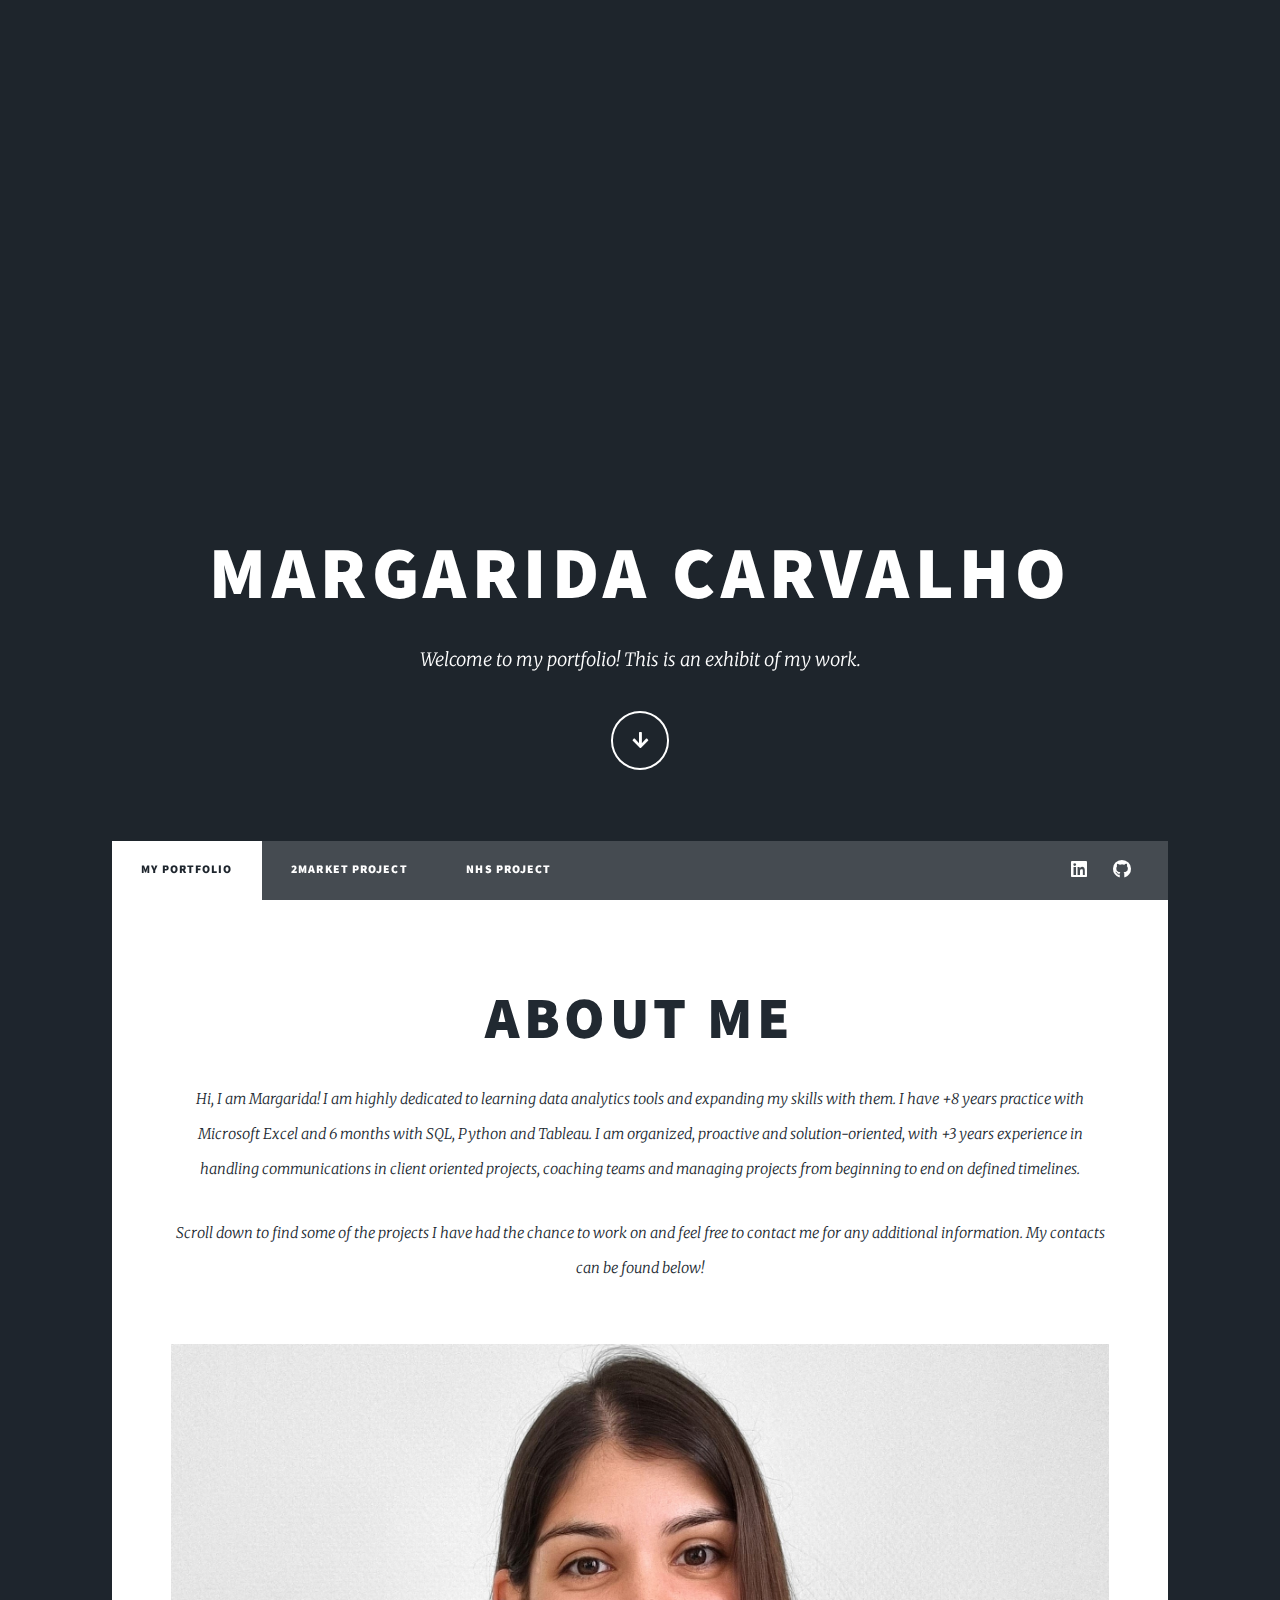
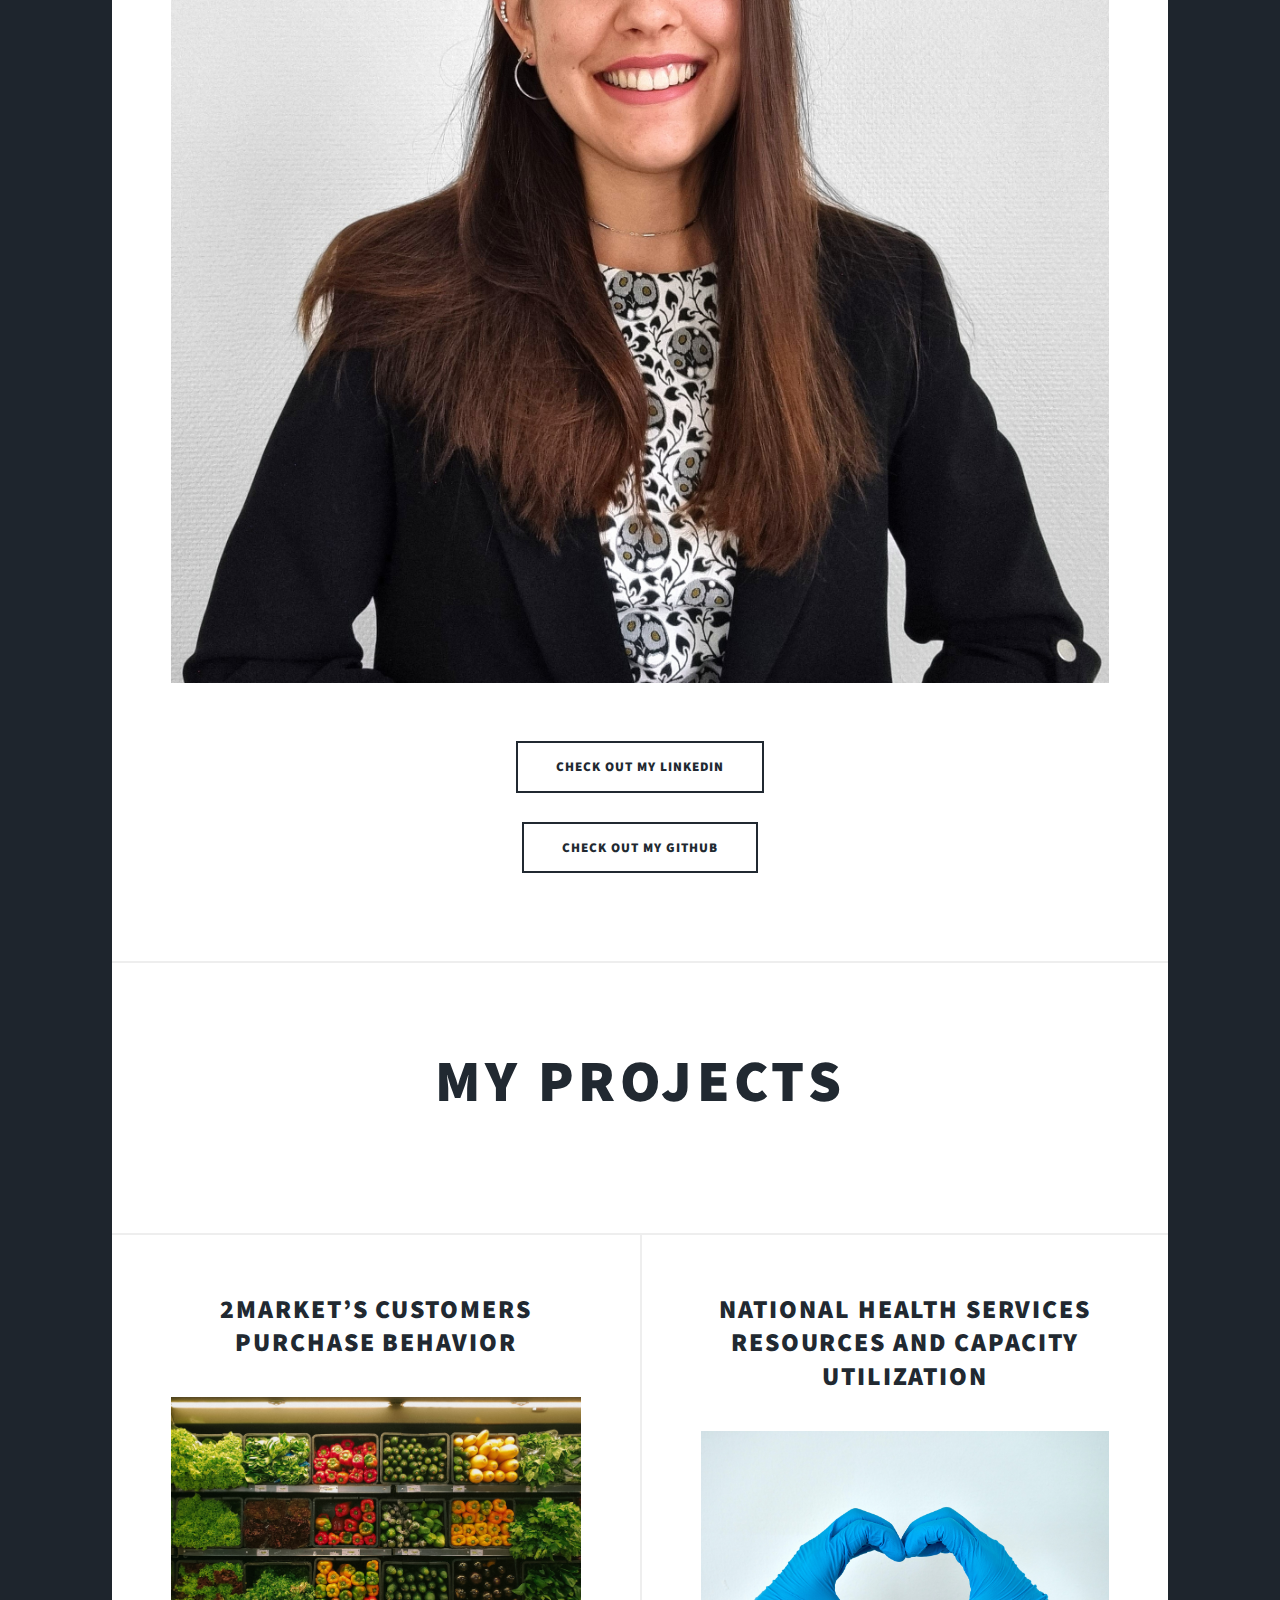
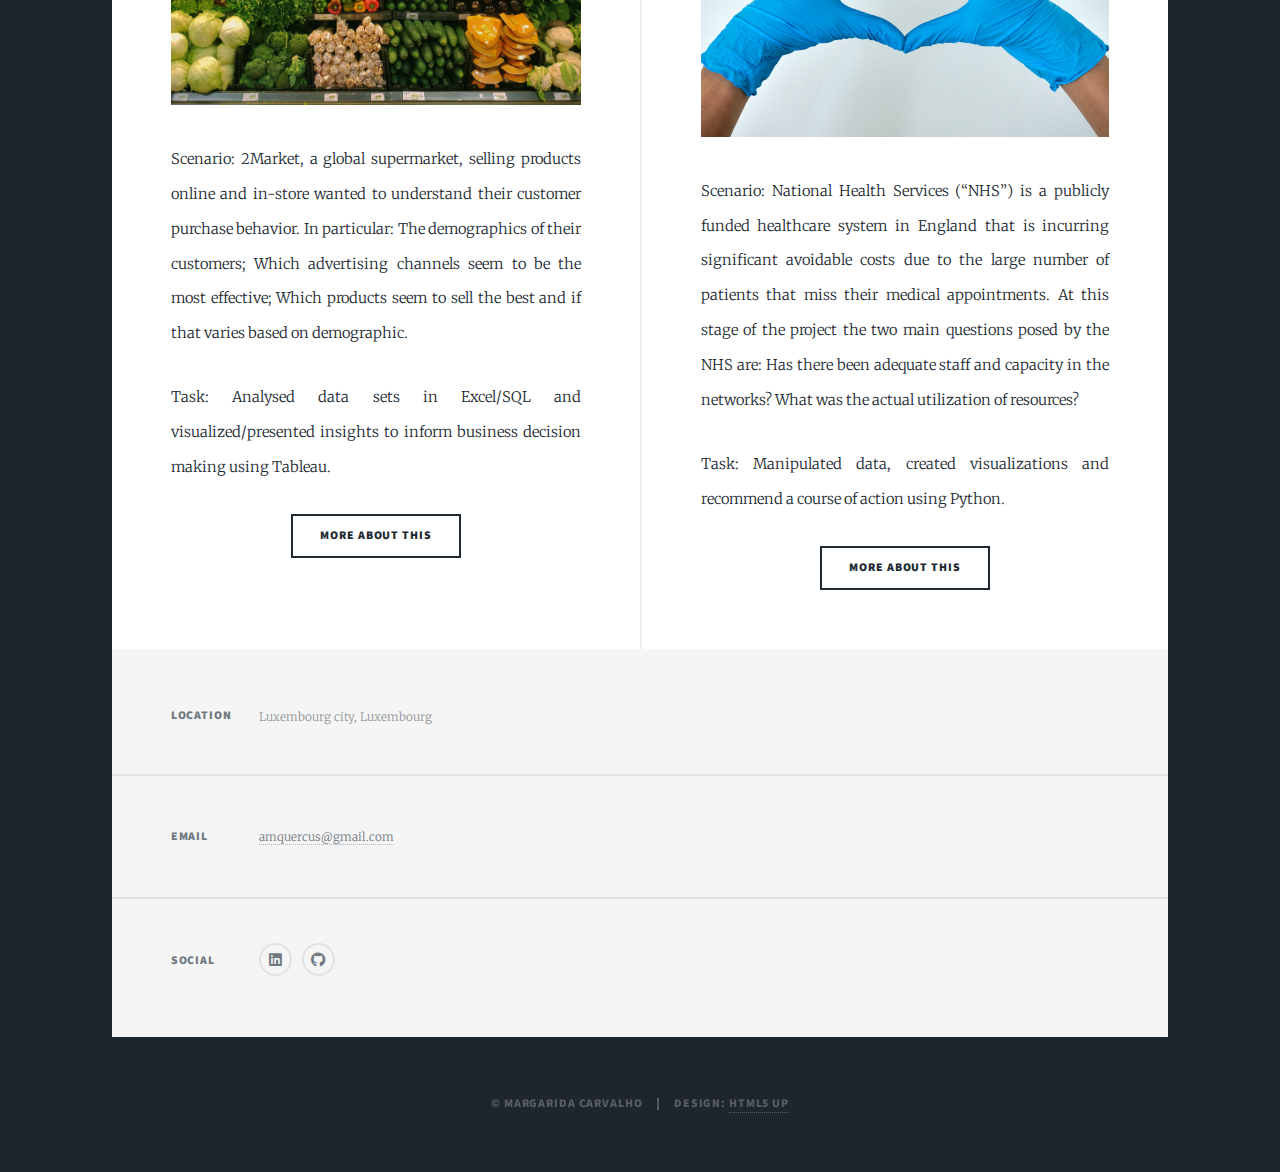
==== index.html @ 184e18f3 "Add files via upload" ====
<!DOCTYPE HTML>
<!--
	Massively by HTML5 UP
	html5up.net | @ajlkn
	Free for personal and commercial use under the CCA 3.0 license (html5up.net/license)
-->
<html>
	<head>
		<title>Margarida Carvalho - Portfolio</title>
		<meta charset="utf-8" />
		<meta name="viewport" content="width=device-width, initial-scale=1, user-scalable=no" />
		<link rel="stylesheet" href="assets/css/main.css" />
		<noscript><link rel="stylesheet" href="assets/css/noscript.css" /></noscript>
	</head>
	<body class="is-preload">

		<!-- Wrapper -->
			<div id="wrapper" class="fade-in">

				<!-- Intro -->
					<div id="intro">
						<h1>Margarida Carvalho</h1>
						<p>Welcome to my portfolio! This is an exhibit of my work.</p>
						<ul class="actions">
							<li><a href="#header" class="button icon solid solo fa-arrow-down scrolly">Continue</a></li>
						</ul>
					</div>

				<!-- Header -->
					<header id="header">
						<a class="logo">My Portfolio</a>
					</header>

				<!-- Nav -->
					<nav id="nav">
						<ul class="links">
						<li class="active"><a href="index.html">My Portfolio</a></li>
					<li><a href="2Market.html">2Market project</a></li>
					<li><a href="NHS.html">NHS project</a></li>
						</ul>
						<ul class="icons">
							<li><a href="https://www.linkedin.com/in/amquercus/" class="icon brands fa-linkedin"><span class="label">Linkedin</span></a></li>
							<li><a href="https://github.com/amquercus" class="icon brands fa-github"><span class="label">GitHub</span></a></li>
						</ul>
					</nav>

				<!-- Main -->
					<div id="main">

						<!-- Featured Post -->
							<article class="post featured">
								<header class="major">
									<h2>About me<br /></a></h2>
									<p>Hi, I am Margarida! I am highly dedicated to learning data analytics tools and expanding my 
										skills with them. I have +8 years practice with Microsoft Excel and 
										6 months with SQL, Python and Tableau.
										I am organized, proactive and solution-oriented, with +3 years experience 
										in handling communications in client oriented projects, coaching teams 
										and managing projects from beginning to end on defined timelines. 
										</p>
									<p>
										Scroll down to find some of the projects I have had the chance to work on 
										and feel free to contact me for any additional information. 
										My contacts can be found below!
										</p>
								</header>
								<a class="image main"><img src="Me.jpg" alt="" /></a>
								<ul class="actions special">
									<li><a href="https://www.linkedin.com/in/amquercus/" class="button large">Check out my Linkedin</a></li>
								</ul>
								<ul class="actions special">
									<li><a href="https://github.com/amquercus" class="button large">Check out my GitHub</a></li>
								</ul>
							</article>

						<!-- Posts -->
						<article class="post featured">
							<header class="major">
								<h2>My Projects<br /></a></h2>	
							</article>
												
							<section class="posts">
								<article>
									<header>
										<h2>2Market’s customers purchase behavior<br /></a></h2>
									</header>
									<a class="image fit"><img src="fruits.jpg" alt="" /></a>
									<p>Scenario: 2Market, a global supermarket, selling products online and in-store wanted to understand their customer purchase behavior. 
										In particular: The demographics of their customers; Which advertising channels seem to be the most effective; 
										Which products seem to sell the best and if that varies based on demographic.
									</p>
									<p>Task: Analysed data sets in Excel/SQL and visualized/presented insights to inform business decision making using Tableau.</p> 
									<ul class="actions special">
										<li><a href="2Market.html" class="button">More about this</a></li>
									</ul>
								</article>
								<article>
									<header>
										<h2>National Health Services resources and capacity utilization<br /></a></h2>
									</header>
									<a class="image fit"><img src="rubberhands.jpg" alt="" /></a>
									<p>Scenario: National Health Services (“NHS”) is a publicly funded healthcare system 
										in England that is incurring significant avoidable costs due to the large number 
										of patients that miss their medical appointments.  At this stage of the project 
										the two main questions posed by the NHS are: Has there been adequate staff and 
										capacity in the networks? What was the actual utilization of resources?
									</p>
									<p>Task: Manipulated data, created visualizations and recommend a course of action using Python.</p> 									
									<ul class="actions special">
										<li><a href="NHS.html" class="button">More about this</a></li>
									</ul>
								</article>
								</section>
					</div>

				<!-- Footer -->
					<footer id="footer">
						<section class="split contact">
							<section class="alt">
								<h3>Location</h3>
								<p>Luxembourg city, Luxembourg</p>
							</section>
							<section>
								<h3>Email</h3>
								<p><a href="#">amquercus@gmail.com</a></p>
							</section>
							<section>
								<h3>Social</h3>
								<ul class="icons alt">
									<li><a href="https://www.linkedin.com/in/amquercus/" class="icon brands alt fa-linkedin"><span class="label">Linkedin</span></a></li>
									<li><a href="https://github.com/amquercus" class="icon brands alt fa-github"><span class="label">GitHub</span></a></li>
								</ul>
							</section>
						</section>
					</footer>

				<!-- Copyright -->
					<div id="copyright">
						<ul><li>&copy; Margarida Carvalho</li><li>Design: <a href="https://html5up.net">HTML5 UP</a></li></ul>
					</div>

			</div>

		<!-- Scripts -->
			<script src="assets/js/jquery.min.js"></script>
			<script src="assets/js/jquery.scrollex.min.js"></script>
			<script src="assets/js/jquery.scrolly.min.js"></script>
			<script src="assets/js/browser.min.js"></script>
			<script src="assets/js/breakpoints.min.js"></script>
			<script src="assets/js/util.js"></script>
			<script src="assets/js/main.js"></script>

	</body>
</html>
---- assets/css/main.css ----
@import url(fontawesome-all.min.css);
@import url("https://fonts.googleapis.com/css?family=Merriweather:300,700,300italic,700italic|Source+Sans+Pro:900");

/*
	Massively by HTML5 UP
	html5up.net | @ajlkn
	Free for personal and commercial use under the CCA 3.0 license (html5up.net/license)
*/

html, body, div, span, applet, object,
iframe, h1, h2, h3, h4, h5, h6, p, blockquote,
pre, a, abbr, acronym, address, big, cite,
code, del, dfn, em, img, ins, kbd, q, s, samp,
small, strike, strong, sub, sup, tt, var, b,
u, i, center, dl, dt, dd, ol, ul, li, fieldset,
form, label, legend, table, caption, tbody,
tfoot, thead, tr, th, td, article, aside,
canvas, details, embed, figure, figcaption,
footer, header, hgroup, menu, nav, output, ruby,
section, summary, time, mark, audio, video {
	margin: 0;
	padding: 0;
	border: 0;
	font-size: 100%;
	font: inherit;
	vertical-align: baseline;}

article, aside, details, figcaption, figure,
footer, header, hgroup, menu, nav, section {
	display: block;}

body {
	line-height: 1;
}

ol, ul {
	list-style: none;
}

blockquote, q {
	quotes: none;
}

	blockquote:before, blockquote:after, q:before, q:after {
		content: '';
		content: none;
	}

table {
	border-collapse: collapse;
	border-spacing: 0;
}

body {
	-webkit-text-size-adjust: none;
}

mark {
	background-color: transparent;
	color: inherit;
}

input::-moz-focus-inner {
	border: 0;
	padding: 0;
}

input, select, textarea {
	-moz-appearance: none;
	-webkit-appearance: none;
	-ms-appearance: none;
	appearance: none;
}

/* Basic */

	@-ms-viewport {
		width: device-width;
	}

	body {
		-ms-overflow-style: scrollbar;
	}

	@media screen and (max-width: 480px) {

		html, body {
			min-width: 320px;
		}

	}

	html {
		box-sizing: border-box;
	}

	*, *:before, *:after {
		box-sizing: inherit;
	}

	body {
		background-color: #1e252d;
	}

		body.is-preload *, body.is-preload *:before, body.is-preload *:after {
			-moz-animation: none !important;
			-webkit-animation: none !important;
			-ms-animation: none !important;
			animation: none !important;
			-moz-transition: none !important;
			-webkit-transition: none !important;
			-ms-transition: none !important;
			transition: none !important;
		}

/* Type */

	html {
		font-size: 16pt;
	}

		@media screen and (max-width: 1680px) {

			html {
				font-size: 12pt;
			}

		}

		@media screen and (max-width: 1280px) {

			html {
				font-size: 11pt;
			}

		}

		@media screen and (max-width: 360px) {

			html {
				font-size: 10pt;
			}

		}

	body {
		color: #212931;
	}

	body, input, select, textarea {
		font-family: "Merriweather", Georgia, serif;
		font-weight: 300;
		font-size: 1rem;
		line-height: 2.375;
	}

	a {
		-moz-transition: color 0.2s ease-in-out, background-color 0.2s ease-in-out, border-color 0.2s ease-in-out, box-shadow 0.2s ease-in-out;
		-webkit-transition: color 0.2s ease-in-out, background-color 0.2s ease-in-out, border-color 0.2s ease-in-out, box-shadow 0.2s ease-in-out;
		-ms-transition: color 0.2s ease-in-out, background-color 0.2s ease-in-out, border-color 0.2s ease-in-out, box-shadow 0.2s ease-in-out;
		transition: color 0.2s ease-in-out, background-color 0.2s ease-in-out, border-color 0.2s ease-in-out, box-shadow 0.2s ease-in-out;
		border-bottom: dotted 1px;
		text-decoration: none;
	}

		a:hover {
			border-bottom-color: transparent;
		}

	strong, b {
		font-weight: 600;
	}

	em, i {
		font-style: italic;
	}

	p {
		text-align: justify;
		margin: 0 0 2rem 0;
	}

	h1, h2, h3, h4, h5, h6 {
		font-family: "Source Sans Pro", Helvetica, sans-serif;
		font-weight: 900;
		line-height: 1.5;
		letter-spacing: 0.075em;
		text-transform: uppercase;
		margin: 0 0 1rem 0;
	}

		h1 a, h2 a, h3 a, h4 a, h5 a, h6 a {
			border-bottom: 0;
			color: inherit;
			text-decoration: none;
		}

	h1 {
		font-size: 4rem;
		line-height: 1.1;
		margin: 0 0 2rem 0;
	}

	h2 {
		font-size: 1.75rem;
		line-height: 1.3;
		margin: 0 0 1.5rem 0;
	}

	h3 {
		font-size: 1.25rem;
		margin: 0 0 1.5rem 0;
	}

	h4 {
		font-size: 1rem;
	}

	h5 {
		font-size: 0.9rem;
	}

	h6 {
		font-size: 0.8rem;
	}

	sub {
		font-size: 0.8rem;
		position: relative;
		top: 0.5rem;
	}

	sup {
		font-size: 0.8rem;
		position: relative;
		top: -0.5rem;
	}

	blockquote {
		border-left: solid 4px;
		font-style: italic;
		margin: 0 0 2rem 0;
		padding: 0.5rem 0 0.5rem 2rem;
	}

	code {
		border: solid 2px;
		font-family: "Courier New", monospace;
		font-size: 0.9rem;
		margin: 0 0.25rem;
		padding: 0.25rem 0.65rem;
	}

	pre {
		-webkit-overflow-scrolling: touch;
		font-family: "Courier New", monospace;
		font-size: 0.9rem;
		margin: 0 0 2rem 0;
	}

		pre code {
			display: block;
			line-height: 1.75;
			padding: 1rem 1.5rem;
			overflow-x: auto;
		}

	hr {
		border: 0;
		border-bottom: solid 2px;
		margin: 3rem 0;
	}

		hr.major {
			margin: 5rem 0;
		}

	.align-left {
		text-align: left;
	}

	.align-center {
		text-align: center;
	}

	.align-right {
		text-align: right;
	}

	input, select, textarea {
		color: #212931;
	}

	a {
		color: #212931;
		border-bottom-color: rgba(33, 41, 49, 0.5);
	}

		a:hover {
			border-bottom-color: transparent;
			color: #18bfef !important;
		}

	strong, b {
		color: #212931;
	}

	h1, h2, h3, h4, h5, h6 {
		color: #212931;
	}

	blockquote {
		border-left-color: #eeeeee;
	}

	code {
		background: rgba(220, 220, 220, 0.25);
		border-color: #eeeeee;
	}

	hr {
		border-bottom-color: #eeeeee;
	}

/* Row */

	.row {
		display: flex;
		flex-wrap: wrap;
		box-sizing: border-box;
		align-items: stretch;
	}

		.row > * {
			box-sizing: border-box;
		}

		.row.gtr-uniform > * > :last-child {
			margin-bottom: 0;
		}

		.row.aln-left {
			justify-content: flex-start;
		}

		.row.aln-center {
			justify-content: center;
		}

		.row.aln-right {
			justify-content: flex-end;
		}

		.row.aln-top {
			align-items: flex-start;
		}

		.row.aln-middle {
			align-items: center;
		}

		.row.aln-bottom {
			align-items: flex-end;
		}

		.row > .imp {
			order: -1;
		}

		.row > .col-1 {
			width: 8.33333%;
		}

		.row > .off-1 {
			margin-left: 8.33333%;
		}

		.row > .col-2 {
			width: 16.66667%;
		}

		.row > .off-2 {
			margin-left: 16.66667%;
		}

		.row > .col-3 {
			width: 25%;
		}

		.row > .off-3 {
			margin-left: 25%;
		}

		.row > .col-4 {
			width: 33.33333%;
		}

		.row > .off-4 {
			margin-left: 33.33333%;
		}

		.row > .col-5 {
			width: 41.66667%;
		}

		.row > .off-5 {
			margin-left: 41.66667%;
		}

		.row > .col-6 {
			width: 50%;
		}

		.row > .off-6 {
			margin-left: 50%;
		}

		.row > .col-7 {
			width: 58.33333%;
		}

		.row > .off-7 {
			margin-left: 58.33333%;
		}

		.row > .col-8 {
			width: 66.66667%;
		}

		.row > .off-8 {
			margin-left: 66.66667%;
		}

		.row > .col-9 {
			width: 75%;
		}

		.row > .off-9 {
			margin-left: 75%;
		}

		.row > .col-10 {
			width: 83.33333%;
		}

		.row > .off-10 {
			margin-left: 83.33333%;
		}

		.row > .col-11 {
			width: 91.66667%;
		}

		.row > .off-11 {
			margin-left: 91.66667%;
		}

		.row > .col-12 {
			width: 100%;
		}

		.row > .off-12 {
			margin-left: 100%;
		}

		.row.gtr-0 {
			margin-top: 0;
			margin-left: 0rem;
		}

			.row.gtr-0 > * {
				padding: 0 0 0 0rem;
			}

			.row.gtr-0.gtr-uniform {
				margin-top: 0rem;
			}

				.row.gtr-0.gtr-uniform > * {
					padding-top: 0rem;
				}

		.row.gtr-25 {
			margin-top: 0;
			margin-left: -0.375rem;
		}

			.row.gtr-25 > * {
				padding: 0 0 0 0.375rem;
			}

			.row.gtr-25.gtr-uniform {
				margin-top: -0.375rem;
			}

				.row.gtr-25.gtr-uniform > * {
					padding-top: 0.375rem;
				}

		.row.gtr-50 {
			margin-top: 0;
			margin-left: -0.75rem;
		}

			.row.gtr-50 > * {
				padding: 0 0 0 0.75rem;
			}

			.row.gtr-50.gtr-uniform {
				margin-top: -0.75rem;
			}

				.row.gtr-50.gtr-uniform > * {
					padding-top: 0.75rem;
				}

		.row {
			margin-top: 0;
			margin-left: -1.5rem;
		}

			.row > * {
				padding: 0 0 0 1.5rem;
			}

			.row.gtr-uniform {
				margin-top: -1.5rem;
			}

				.row.gtr-uniform > * {
					padding-top: 1.5rem;
				}

		.row.gtr-150 {
			margin-top: 0;
			margin-left: -2.25rem;
		}

			.row.gtr-150 > * {
				padding: 0 0 0 2.25rem;
			}

			.row.gtr-150.gtr-uniform {
				margin-top: -2.25rem;
			}

				.row.gtr-150.gtr-uniform > * {
					padding-top: 2.25rem;
				}

		.row.gtr-200 {
			margin-top: 0;
			margin-left: -3rem;
		}

			.row.gtr-200 > * {
				padding: 0 0 0 3rem;
			}

			.row.gtr-200.gtr-uniform {
				margin-top: -3rem;
			}

				.row.gtr-200.gtr-uniform > * {
					padding-top: 3rem;
				}

		@media screen and (max-width: 1680px) {

			.row {
				display: flex;
				flex-wrap: wrap;
				box-sizing: border-box;
				align-items: stretch;
			}

				.row > * {
					box-sizing: border-box;
				}

				.row.gtr-uniform > * > :last-child {
					margin-bottom: 0;
				}

				.row.aln-left {
					justify-content: flex-start;
				}

				.row.aln-center {
					justify-content: center;
				}

				.row.aln-right {
					justify-content: flex-end;
				}

				.row.aln-top {
					align-items: flex-start;
				}

				.row.aln-middle {
					align-items: center;
				}

				.row.aln-bottom {
					align-items: flex-end;
				}

				.row > .imp-xlarge {
					order: -1;
				}

				.row > .col-1-xlarge {
					width: 8.33333%;
				}

				.row > .off-1-xlarge {
					margin-left: 8.33333%;
				}

				.row > .col-2-xlarge {
					width: 16.66667%;
				}

				.row > .off-2-xlarge {
					margin-left: 16.66667%;
				}

				.row > .col-3-xlarge {
					width: 25%;
				}

				.row > .off-3-xlarge {
					margin-left: 25%;
				}

				.row > .col-4-xlarge {
					width: 33.33333%;
				}

				.row > .off-4-xlarge {
					margin-left: 33.33333%;
				}

				.row > .col-5-xlarge {
					width: 41.66667%;
				}

				.row > .off-5-xlarge {
					margin-left: 41.66667%;
				}

				.row > .col-6-xlarge {
					width: 50%;
				}

				.row > .off-6-xlarge {
					margin-left: 50%;
				}

				.row > .col-7-xlarge {
					width: 58.33333%;
				}

				.row > .off-7-xlarge {
					margin-left: 58.33333%;
				}

				.row > .col-8-xlarge {
					width: 66.66667%;
				}

				.row > .off-8-xlarge {
					margin-left: 66.66667%;
				}

				.row > .col-9-xlarge {
					width: 75%;
				}

				.row > .off-9-xlarge {
					margin-left: 75%;
				}

				.row > .col-10-xlarge {
					width: 83.33333%;
				}

				.row > .off-10-xlarge {
					margin-left: 83.33333%;
				}

				.row > .col-11-xlarge {
					width: 91.66667%;
				}

				.row > .off-11-xlarge {
					margin-left: 91.66667%;
				}

				.row > .col-12-xlarge {
					width: 100%;
				}

				.row > .off-12-xlarge {
					margin-left: 100%;
				}

				.row.gtr-0 {
					margin-top: 0;
					margin-left: 0rem;
				}

					.row.gtr-0 > * {
						padding: 0 0 0 0rem;
					}

					.row.gtr-0.gtr-uniform {
						margin-top: 0rem;
					}

						.row.gtr-0.gtr-uniform > * {
							padding-top: 0rem;
						}

				.row.gtr-25 {
					margin-top: 0;
					margin-left: -0.375rem;
				}

					.row.gtr-25 > * {
						padding: 0 0 0 0.375rem;
					}

					.row.gtr-25.gtr-uniform {
						margin-top: -0.375rem;
					}

						.row.gtr-25.gtr-uniform > * {
							padding-top: 0.375rem;
						}

				.row.gtr-50 {
					margin-top: 0;
					margin-left: -0.75rem;
				}

					.row.gtr-50 > * {
						padding: 0 0 0 0.75rem;
					}

					.row.gtr-50.gtr-uniform {
						margin-top: -0.75rem;
					}

						.row.gtr-50.gtr-uniform > * {
							padding-top: 0.75rem;
						}

				.row {
					margin-top: 0;
					margin-left: -1.5rem;
				}

					.row > * {
						padding: 0 0 0 1.5rem;
					}

					.row.gtr-uniform {
						margin-top: -1.5rem;
					}

						.row.gtr-uniform > * {
							padding-top: 1.5rem;
						}

				.row.gtr-150 {
					margin-top: 0;
					margin-left: -2.25rem;
				}

					.row.gtr-150 > * {
						padding: 0 0 0 2.25rem;
					}

					.row.gtr-150.gtr-uniform {
						margin-top: -2.25rem;
					}

						.row.gtr-150.gtr-uniform > * {
							padding-top: 2.25rem;
						}

				.row.gtr-200 {
					margin-top: 0;
					margin-left: -3rem;
				}

					.row.gtr-200 > * {
						padding: 0 0 0 3rem;
					}

					.row.gtr-200.gtr-uniform {
						margin-top: -3rem;
					}

						.row.gtr-200.gtr-uniform > * {
							padding-top: 3rem;
						}

		}

		@media screen and (max-width: 1280px) {

			.row {
				display: flex;
				flex-wrap: wrap;
				box-sizing: border-box;
				align-items: stretch;
			}

				.row > * {
					box-sizing: border-box;
				}

				.row.gtr-uniform > * > :last-child {
					margin-bottom: 0;
				}

				.row.aln-left {
					justify-content: flex-start;
				}

				.row.aln-center {
					justify-content: center;
				}

				.row.aln-right {
					justify-content: flex-end;
				}

				.row.aln-top {
					align-items: flex-start;
				}

				.row.aln-middle {
					align-items: center;
				}

				.row.aln-bottom {
					align-items: flex-end;
				}

				.row > .imp-large {
					order: -1;
				}

				.row > .col-1-large {
					width: 8.33333%;
				}

				.row > .off-1-large {
					margin-left: 8.33333%;
				}

				.row > .col-2-large {
					width: 16.66667%;
				}

				.row > .off-2-large {
					margin-left: 16.66667%;
				}

				.row > .col-3-large {
					width: 25%;
				}

				.row > .off-3-large {
					margin-left: 25%;
				}

				.row > .col-4-large {
					width: 33.33333%;
				}

				.row > .off-4-large {
					margin-left: 33.33333%;
				}

				.row > .col-5-large {
					width: 41.66667%;
				}

				.row > .off-5-large {
					margin-left: 41.66667%;
				}

				.row > .col-6-large {
					width: 50%;
				}

				.row > .off-6-large {
					margin-left: 50%;
				}

				.row > .col-7-large {
					width: 58.33333%;
				}

				.row > .off-7-large {
					margin-left: 58.33333%;
				}

				.row > .col-8-large {
					width: 66.66667%;
				}

				.row > .off-8-large {
					margin-left: 66.66667%;
				}

				.row > .col-9-large {
					width: 75%;
				}

				.row > .off-9-large {
					margin-left: 75%;
				}

				.row > .col-10-large {
					width: 83.33333%;
				}

				.row > .off-10-large {
					margin-left: 83.33333%;
				}

				.row > .col-11-large {
					width: 91.66667%;
				}

				.row > .off-11-large {
					margin-left: 91.66667%;
				}

				.row > .col-12-large {
					width: 100%;
				}

				.row > .off-12-large {
					margin-left: 100%;
				}

				.row.gtr-0 {
					margin-top: 0;
					margin-left: 0rem;
				}

					.row.gtr-0 > * {
						padding: 0 0 0 0rem;
					}

					.row.gtr-0.gtr-uniform {
						margin-top: 0rem;
					}

						.row.gtr-0.gtr-uniform > * {
							padding-top: 0rem;
						}

				.row.gtr-25 {
					margin-top: 0;
					margin-left: -0.375rem;
				}

					.row.gtr-25 > * {
						padding: 0 0 0 0.375rem;
					}

					.row.gtr-25.gtr-uniform {
						margin-top: -0.375rem;
					}

						.row.gtr-25.gtr-uniform > * {
							padding-top: 0.375rem;
						}

				.row.gtr-50 {
					margin-top: 0;
					margin-left: -0.75rem;
				}

					.row.gtr-50 > * {
						padding: 0 0 0 0.75rem;
					}

					.row.gtr-50.gtr-uniform {
						margin-top: -0.75rem;
					}

						.row.gtr-50.gtr-uniform > * {
							padding-top: 0.75rem;
						}

				.row {
					margin-top: 0;
					margin-left: -1.5rem;
				}

					.row > * {
						padding: 0 0 0 1.5rem;
					}

					.row.gtr-uniform {
						margin-top: -1.5rem;
					}

						.row.gtr-uniform > * {
							padding-top: 1.5rem;
						}

				.row.gtr-150 {
					margin-top: 0;
					margin-left: -2.25rem;
				}

					.row.gtr-150 > * {
						padding: 0 0 0 2.25rem;
					}

					.row.gtr-150.gtr-uniform {
						margin-top: -2.25rem;
					}

						.row.gtr-150.gtr-uniform > * {
							padding-top: 2.25rem;
						}

				.row.gtr-200 {
					margin-top: 0;
					margin-left: -3rem;
				}

					.row.gtr-200 > * {
						padding: 0 0 0 3rem;
					}

					.row.gtr-200.gtr-uniform {
						margin-top: -3rem;
					}

						.row.gtr-200.gtr-uniform > * {
							padding-top: 3rem;
						}

		}

		@media screen and (max-width: 980px) {

			.row {
				display: flex;
				flex-wrap: wrap;
				box-sizing: border-box;
				align-items: stretch;
			}

				.row > * {
					box-sizing: border-box;
				}

				.row.gtr-uniform > * > :last-child {
					margin-bottom: 0;
				}

				.row.aln-left {
					justify-content: flex-start;
				}

				.row.aln-center {
					justify-content: center;
				}

				.row.aln-right {
					justify-content: flex-end;
				}

				.row.aln-top {
					align-items: flex-start;
				}

				.row.aln-middle {
					align-items: center;
				}

				.row.aln-bottom {
					align-items: flex-end;
				}

				.row > .imp-medium {
					order: -1;
				}

				.row > .col-1-medium {
					width: 8.33333%;
				}

				.row > .off-1-medium {
					margin-left: 8.33333%;
				}

				.row > .col-2-medium {
					width: 16.66667%;
				}

				.row > .off-2-medium {
					margin-left: 16.66667%;
				}

				.row > .col-3-medium {
					width: 25%;
				}

				.row > .off-3-medium {
					margin-left: 25%;
				}

				.row > .col-4-medium {
					width: 33.33333%;
				}

				.row > .off-4-medium {
					margin-left: 33.33333%;
				}

				.row > .col-5-medium {
					width: 41.66667%;
				}

				.row > .off-5-medium {
					margin-left: 41.66667%;
				}

				.row > .col-6-medium {
					width: 50%;
				}

				.row > .off-6-medium {
					margin-left: 50%;
				}

				.row > .col-7-medium {
					width: 58.33333%;
				}

				.row > .off-7-medium {
					margin-left: 58.33333%;
				}

				.row > .col-8-medium {
					width: 66.66667%;
				}

				.row > .off-8-medium {
					margin-left: 66.66667%;
				}

				.row > .col-9-medium {
					width: 75%;
				}

				.row > .off-9-medium {
					margin-left: 75%;
				}

				.row > .col-10-medium {
					width: 83.33333%;
				}

				.row > .off-10-medium {
					margin-left: 83.33333%;
				}

				.row > .col-11-medium {
					width: 91.66667%;
				}

				.row > .off-11-medium {
					margin-left: 91.66667%;
				}

				.row > .col-12-medium {
					width: 100%;
				}

				.row > .off-12-medium {
					margin-left: 100%;
				}

				.row.gtr-0 {
					margin-top: 0;
					margin-left: 0rem;
				}

					.row.gtr-0 > * {
						padding: 0 0 0 0rem;
					}

					.row.gtr-0.gtr-uniform {
						margin-top: 0rem;
					}

						.row.gtr-0.gtr-uniform > * {
							padding-top: 0rem;
						}

				.row.gtr-25 {
					margin-top: 0;
					margin-left: -0.375rem;
				}

					.row.gtr-25 > * {
						padding: 0 0 0 0.375rem;
					}

					.row.gtr-25.gtr-uniform {
						margin-top: -0.375rem;
					}

						.row.gtr-25.gtr-uniform > * {
							padding-top: 0.375rem;
						}

				.row.gtr-50 {
					margin-top: 0;
					margin-left: -0.75rem;
				}

					.row.gtr-50 > * {
						padding: 0 0 0 0.75rem;
					}

					.row.gtr-50.gtr-uniform {
						margin-top: -0.75rem;
					}

						.row.gtr-50.gtr-uniform > * {
							padding-top: 0.75rem;
						}

				.row {
					margin-top: 0;
					margin-left: -1.5rem;
				}

					.row > * {
						padding: 0 0 0 1.5rem;
					}

					.row.gtr-uniform {
						margin-top: -1.5rem;
					}

						.row.gtr-uniform > * {
							padding-top: 1.5rem;
						}

				.row.gtr-150 {
					margin-top: 0;
					margin-left: -2.25rem;
				}

					.row.gtr-150 > * {
						padding: 0 0 0 2.25rem;
					}

					.row.gtr-150.gtr-uniform {
						margin-top: -2.25rem;
					}

						.row.gtr-150.gtr-uniform > * {
							padding-top: 2.25rem;
						}

				.row.gtr-200 {
					margin-top: 0;
					margin-left: -3rem;
				}

					.row.gtr-200 > * {
						padding: 0 0 0 3rem;
					}

					.row.gtr-200.gtr-uniform {
						margin-top: -3rem;
					}

						.row.gtr-200.gtr-uniform > * {
							padding-top: 3rem;
						}

		}

		@media screen and (max-width: 736px) {

			.row {
				display: flex;
				flex-wrap: wrap;
				box-sizing: border-box;
				align-items: stretch;
			}

				.row > * {
					box-sizing: border-box;
				}

				.row.gtr-uniform > * > :last-child {
					margin-bottom: 0;
				}

				.row.aln-left {
					justify-content: flex-start;
				}

				.row.aln-center {
					justify-content: center;
				}

				.row.aln-right {
					justify-content: flex-end;
				}

				.row.aln-top {
					align-items: flex-start;
				}

				.row.aln-middle {
					align-items: center;
				}

				.row.aln-bottom {
					align-items: flex-end;
				}

				.row > .imp-small {
					order: -1;
				}

				.row > .col-1-small {
					width: 8.33333%;
				}

				.row > .off-1-small {
					margin-left: 8.33333%;
				}

				.row > .col-2-small {
					width: 16.66667%;
				}

				.row > .off-2-small {
					margin-left: 16.66667%;
				}

				.row > .col-3-small {
					width: 25%;
				}

				.row > .off-3-small {
					margin-left: 25%;
				}

				.row > .col-4-small {
					width: 33.33333%;
				}

				.row > .off-4-small {
					margin-left: 33.33333%;
				}

				.row > .col-5-small {
					width: 41.66667%;
				}

				.row > .off-5-small {
					margin-left: 41.66667%;
				}

				.row > .col-6-small {
					width: 50%;
				}

				.row > .off-6-small {
					margin-left: 50%;
				}

				.row > .col-7-small {
					width: 58.33333%;
				}

				.row > .off-7-small {
					margin-left: 58.33333%;
				}

				.row > .col-8-small {
					width: 66.66667%;
				}

				.row > .off-8-small {
					margin-left: 66.66667%;
				}

				.row > .col-9-small {
					width: 75%;
				}

				.row > .off-9-small {
					margin-left: 75%;
				}

				.row > .col-10-small {
					width: 83.33333%;
				}

				.row > .off-10-small {
					margin-left: 83.33333%;
				}

				.row > .col-11-small {
					width: 91.66667%;
				}

				.row > .off-11-small {
					margin-left: 91.66667%;
				}

				.row > .col-12-small {
					width: 100%;
				}

				.row > .off-12-small {
					margin-left: 100%;
				}

				.row.gtr-0 {
					margin-top: 0;
					margin-left: 0rem;
				}

					.row.gtr-0 > * {
						padding: 0 0 0 0rem;
					}

					.row.gtr-0.gtr-uniform {
						margin-top: 0rem;
					}

						.row.gtr-0.gtr-uniform > * {
							padding-top: 0rem;
						}

				.row.gtr-25 {
					margin-top: 0;
					margin-left: -0.375rem;
				}

					.row.gtr-25 > * {
						padding: 0 0 0 0.375rem;
					}

					.row.gtr-25.gtr-uniform {
						margin-top: -0.375rem;
					}

						.row.gtr-25.gtr-uniform > * {
							padding-top: 0.375rem;
						}

				.row.gtr-50 {
					margin-top: 0;
					margin-left: -0.75rem;
				}

					.row.gtr-50 > * {
						padding: 0 0 0 0.75rem;
					}

					.row.gtr-50.gtr-uniform {
						margin-top: -0.75rem;
					}

						.row.gtr-50.gtr-uniform > * {
							padding-top: 0.75rem;
						}

				.row {
					margin-top: 0;
					margin-left: -1.5rem;
				}

					.row > * {
						padding: 0 0 0 1.5rem;
					}

					.row.gtr-uniform {
						margin-top: -1.5rem;
					}

						.row.gtr-uniform > * {
							padding-top: 1.5rem;
						}

				.row.gtr-150 {
					margin-top: 0;
					margin-left: -2.25rem;
				}

					.row.gtr-150 > * {
						padding: 0 0 0 2.25rem;
					}

					.row.gtr-150.gtr-uniform {
						margin-top: -2.25rem;
					}

						.row.gtr-150.gtr-uniform > * {
							padding-top: 2.25rem;
						}

				.row.gtr-200 {
					margin-top: 0;
					margin-left: -3rem;
				}

					.row.gtr-200 > * {
						padding: 0 0 0 3rem;
					}

					.row.gtr-200.gtr-uniform {
						margin-top: -3rem;
					}

						.row.gtr-200.gtr-uniform > * {
							padding-top: 3rem;
						}

		}

		@media screen and (max-width: 480px) {

			.row {
				display: flex;
				flex-wrap: wrap;
				box-sizing: border-box;
				align-items: stretch;
			}

				.row > * {
					box-sizing: border-box;
				}

				.row.gtr-uniform > * > :last-child {
					margin-bottom: 0;
				}

				.row.aln-left {
					justify-content: flex-start;
				}

				.row.aln-center {
					justify-content: center;
				}

				.row.aln-right {
					justify-content: flex-end;
				}

				.row.aln-top {
					align-items: flex-start;
				}

				.row.aln-middle {
					align-items: center;
				}

				.row.aln-bottom {
					align-items: flex-end;
				}

				.row > .imp-xsmall {
					order: -1;
				}

				.row > .col-1-xsmall {
					width: 8.33333%;
				}

				.row > .off-1-xsmall {
					margin-left: 8.33333%;
				}

				.row > .col-2-xsmall {
					width: 16.66667%;
				}

				.row > .off-2-xsmall {
					margin-left: 16.66667%;
				}

				.row > .col-3-xsmall {
					width: 25%;
				}

				.row > .off-3-xsmall {
					margin-left: 25%;
				}

				.row > .col-4-xsmall {
					width: 33.33333%;
				}

				.row > .off-4-xsmall {
					margin-left: 33.33333%;
				}

				.row > .col-5-xsmall {
					width: 41.66667%;
				}

				.row > .off-5-xsmall {
					margin-left: 41.66667%;
				}

				.row > .col-6-xsmall {
					width: 50%;
				}

				.row > .off-6-xsmall {
					margin-left: 50%;
				}

				.row > .col-7-xsmall {
					width: 58.33333%;
				}

				.row > .off-7-xsmall {
					margin-left: 58.33333%;
				}

				.row > .col-8-xsmall {
					width: 66.66667%;
				}

				.row > .off-8-xsmall {
					margin-left: 66.66667%;
				}

				.row > .col-9-xsmall {
					width: 75%;
				}

				.row > .off-9-xsmall {
					margin-left: 75%;
				}

				.row > .col-10-xsmall {
					width: 83.33333%;
				}

				.row > .off-10-xsmall {
					margin-left: 83.33333%;
				}

				.row > .col-11-xsmall {
					width: 91.66667%;
				}

				.row > .off-11-xsmall {
					margin-left: 91.66667%;
				}

				.row > .col-12-xsmall {
					width: 100%;
				}

				.row > .off-12-xsmall {
					margin-left: 100%;
				}

				.row.gtr-0 {
					margin-top: 0;
					margin-left: 0rem;
				}

					.row.gtr-0 > * {
						padding: 0 0 0 0rem;
					}

					.row.gtr-0.gtr-uniform {
						margin-top: 0rem;
					}

						.row.gtr-0.gtr-uniform > * {
							padding-top: 0rem;
						}

				.row.gtr-25 {
					margin-top: 0;
					margin-left: -0.375rem;
				}

					.row.gtr-25 > * {
						padding: 0 0 0 0.375rem;
					}

					.row.gtr-25.gtr-uniform {
						margin-top: -0.375rem;
					}

						.row.gtr-25.gtr-uniform > * {
							padding-top: 0.375rem;
						}

				.row.gtr-50 {
					margin-top: 0;
					margin-left: -0.75rem;
				}

					.row.gtr-50 > * {
						padding: 0 0 0 0.75rem;
					}

					.row.gtr-50.gtr-uniform {
						margin-top: -0.75rem;
					}

						.row.gtr-50.gtr-uniform > * {
							padding-top: 0.75rem;
						}

				.row {
					margin-top: 0;
					margin-left: -1.5rem;
				}

					.row > * {
						padding: 0 0 0 1.5rem;
					}

					.row.gtr-uniform {
						margin-top: -1.5rem;
					}

						.row.gtr-uniform > * {
							padding-top: 1.5rem;
						}

				.row.gtr-150 {
					margin-top: 0;
					margin-left: -2.25rem;
				}

					.row.gtr-150 > * {
						padding: 0 0 0 2.25rem;
					}

					.row.gtr-150.gtr-uniform {
						margin-top: -2.25rem;
					}

						.row.gtr-150.gtr-uniform > * {
							padding-top: 2.25rem;
						}

				.row.gtr-200 {
					margin-top: 0;
					margin-left: -3rem;
				}

					.row.gtr-200 > * {
						padding: 0 0 0 3rem;
					}

					.row.gtr-200.gtr-uniform {
						margin-top: -3rem;
					}

						.row.gtr-200.gtr-uniform > * {
							padding-top: 3rem;
						}

		}

		@media screen and (max-width: 360px) {

			.row {
				display: flex;
				flex-wrap: wrap;
				box-sizing: border-box;
				align-items: stretch;
			}

				.row > * {
					box-sizing: border-box;
				}

				.row.gtr-uniform > * > :last-child {
					margin-bottom: 0;
				}

				.row.aln-left {
					justify-content: flex-start;
				}

				.row.aln-center {
					justify-content: center;
				}

				.row.aln-right {
					justify-content: flex-end;
				}

				.row.aln-top {
					align-items: flex-start;
				}

				.row.aln-middle {
					align-items: center;
				}

				.row.aln-bottom {
					align-items: flex-end;
				}

				.row > .imp-xxsmall {
					order: -1;
				}

				.row > .col-1-xxsmall {
					width: 8.33333%;
				}

				.row > .off-1-xxsmall {
					margin-left: 8.33333%;
				}

				.row > .col-2-xxsmall {
					width: 16.66667%;
				}

				.row > .off-2-xxsmall {
					margin-left: 16.66667%;
				}

				.row > .col-3-xxsmall {
					width: 25%;
				}

				.row > .off-3-xxsmall {
					margin-left: 25%;
				}

				.row > .col-4-xxsmall {
					width: 33.33333%;
				}

				.row > .off-4-xxsmall {
					margin-left: 33.33333%;
				}

				.row > .col-5-xxsmall {
					width: 41.66667%;
				}

				.row > .off-5-xxsmall {
					margin-left: 41.66667%;
				}

				.row > .col-6-xxsmall {
					width: 50%;
				}

				.row > .off-6-xxsmall {
					margin-left: 50%;
				}

				.row > .col-7-xxsmall {
					width: 58.33333%;
				}

				.row > .off-7-xxsmall {
					margin-left: 58.33333%;
				}

				.row > .col-8-xxsmall {
					width: 66.66667%;
				}

				.row > .off-8-xxsmall {
					margin-left: 66.66667%;
				}

				.row > .col-9-xxsmall {
					width: 75%;
				}

				.row > .off-9-xxsmall {
					margin-left: 75%;
				}

				.row > .col-10-xxsmall {
					width: 83.33333%;
				}

				.row > .off-10-xxsmall {
					margin-left: 83.33333%;
				}

				.row > .col-11-xxsmall {
					width: 91.66667%;
				}

				.row > .off-11-xxsmall {
					margin-left: 91.66667%;
				}

				.row > .col-12-xxsmall {
					width: 100%;
				}

				.row > .off-12-xxsmall {
					margin-left: 100%;
				}

				.row.gtr-0 {
					margin-top: 0;
					margin-left: 0rem;
				}

					.row.gtr-0 > * {
						padding: 0 0 0 0rem;
					}

					.row.gtr-0.gtr-uniform {
						margin-top: 0rem;
					}

						.row.gtr-0.gtr-uniform > * {
							padding-top: 0rem;
						}

				.row.gtr-25 {
					margin-top: 0;
					margin-left: -0.375rem;
				}

					.row.gtr-25 > * {
						padding: 0 0 0 0.375rem;
					}

					.row.gtr-25.gtr-uniform {
						margin-top: -0.375rem;
					}

						.row.gtr-25.gtr-uniform > * {
							padding-top: 0.375rem;
						}

				.row.gtr-50 {
					margin-top: 0;
					margin-left: -0.75rem;
				}

					.row.gtr-50 > * {
						padding: 0 0 0 0.75rem;
					}

					.row.gtr-50.gtr-uniform {
						margin-top: -0.75rem;
					}

						.row.gtr-50.gtr-uniform > * {
							padding-top: 0.75rem;
						}

				.row {
					margin-top: 0;
					margin-left: -1.5rem;
				}

					.row > * {
						padding: 0 0 0 1.5rem;
					}

					.row.gtr-uniform {
						margin-top: -1.5rem;
					}

						.row.gtr-uniform > * {
							padding-top: 1.5rem;
						}

				.row.gtr-150 {
					margin-top: 0;
					margin-left: -2.25rem;
				}

					.row.gtr-150 > * {
						padding: 0 0 0 2.25rem;
					}

					.row.gtr-150.gtr-uniform {
						margin-top: -2.25rem;
					}

						.row.gtr-150.gtr-uniform > * {
							padding-top: 2.25rem;
						}

				.row.gtr-200 {
					margin-top: 0;
					margin-left: -3rem;
				}

					.row.gtr-200 > * {
						padding: 0 0 0 3rem;
					}

					.row.gtr-200.gtr-uniform {
						margin-top: -3rem;
					}

						.row.gtr-200.gtr-uniform > * {
							padding-top: 3rem;
						}

		}

/* Box */

	.box {
		border: solid 2px;
		margin-bottom: 2rem;
		padding: 1.5rem;
	}

		.box > :last-child,
		.box > :last-child > :last-child,
		.box > :last-child > :last-child > :last-child {
			margin-bottom: 0;
		}

		.box.alt {
			border: 0;
			border-radius: 0;
			padding: 0;
		}

	.box {
		border-color: #eeeeee;
	}

/* Button */

	input[type="submit"],
	input[type="reset"],
	input[type="button"],
	button,
	.button {
		-moz-appearance: none;
		-webkit-appearance: none;
		-ms-appearance: none;
		appearance: none;
		-moz-transition: background-color 0.2s ease-in-out, box-shadow 0.2s ease-in-out, color 0.2s ease-in-out;
		-webkit-transition: background-color 0.2s ease-in-out, box-shadow 0.2s ease-in-out, color 0.2s ease-in-out;
		-ms-transition: background-color 0.2s ease-in-out, box-shadow 0.2s ease-in-out, color 0.2s ease-in-out;
		transition: background-color 0.2s ease-in-out, box-shadow 0.2s ease-in-out, color 0.2s ease-in-out;
		border: 0;
		border-radius: 0;
		cursor: pointer;
		display: inline-block;
		font-family: "Source Sans Pro", Helvetica, sans-serif;
		font-size: 0.8rem;
		font-weight: 900;
		letter-spacing: 0.075em;
		height: 3rem;
		line-height: 3rem;
		padding: 0 2rem;
		text-align: center;
		text-decoration: none;
		text-transform: uppercase;
		white-space: nowrap;
	}

		input[type="submit"].icon:before,
		input[type="reset"].icon:before,
		input[type="button"].icon:before,
		button.icon:before,
		.button.icon:before {
			margin-right: 0.5rem;
		}

		input[type="submit"].icon.solo,
		input[type="reset"].icon.solo,
		input[type="button"].icon.solo,
		button.icon.solo,
		.button.icon.solo {
			position: relative;
			width: 4rem;
			height: 4rem;
			line-height: 4rem;
			border-radius: 4rem;
			text-indent: 4rem;
			overflow: hidden;
			padding: 0;
			white-space: nowrap;
		}

			input[type="submit"].icon.solo:before,
			input[type="reset"].icon.solo:before,
			input[type="button"].icon.solo:before,
			button.icon.solo:before,
			.button.icon.solo:before {
				position: absolute;
				display: block;
				top: 0;
				left: 0;
				width: inherit;
				height: inherit;
				line-height: inherit;
				font-size: 1.25rem;
				margin-right: 0;
				text-align: center;
				text-indent: 0;
			}

		input[type="submit"].fit,
		input[type="reset"].fit,
		input[type="button"].fit,
		button.fit,
		.button.fit {
			width: 100%;
		}

		input[type="submit"].small,
		input[type="reset"].small,
		input[type="button"].small,
		button.small,
		.button.small {
			font-size: 0.7rem;
			height: 2.5rem;
			line-height: 2.5rem;
			padding: 0 1.5rem;
		}

		input[type="submit"].large,
		input[type="reset"].large,
		input[type="button"].large,
		button.large,
		.button.large {
			font-size: 0.9rem;
			height: 3.5rem;
			line-height: 3.5rem;
			padding: 0 2.75rem;
		}

		@media screen and (max-width: 980px) {

			input[type="submit"],
			input[type="reset"],
			input[type="button"],
			button,
			.button {
				font-size: 0.9rem;
				height: 3.25rem;
				line-height: 3.25rem;
			}

				input[type="submit"].large,
				input[type="reset"].large,
				input[type="button"].large,
				button.large,
				.button.large {
					font-size: 1rem;
					height: 3.75rem;
					line-height: 3.75rem;
				}

		}

		input[type="submit"].disabled, input[type="submit"]:disabled,
		input[type="reset"].disabled,
		input[type="reset"]:disabled,
		input[type="button"].disabled,
		input[type="button"]:disabled,
		button.disabled,
		button:disabled,
		.button.disabled,
		.button:disabled {
			pointer-events: none;
			opacity: 0.25;
		}

	input[type="submit"],
	input[type="reset"],
	input[type="button"],
	button,
	.button {
		background-color: transparent;
		box-shadow: inset 0 0 0 2px #212931;
		color: #212931 !important;
	}

		input[type="submit"]:hover,
		input[type="reset"]:hover,
		input[type="button"]:hover,
		button:hover,
		.button:hover {
			box-shadow: inset 0 0 0 2px #18bfef;
			color: #18bfef !important;
		}

		input[type="submit"].primary,
		input[type="reset"].primary,
		input[type="button"].primary,
		button.primary,
		.button.primary {
			background-color: #212931;
			box-shadow: none;
			color: #ffffff !important;
		}

			input[type="submit"].primary:hover,
			input[type="reset"].primary:hover,
			input[type="button"].primary:hover,
			button.primary:hover,
			.button.primary:hover {
				background-color: #18bfef;
			}

/* Form */

	form {
		margin: 0 0 2rem 0;
	}

		form > :last-child {
			margin-bottom: 0;
		}

		form > .fields {
			display: -moz-flex;
			display: -webkit-flex;
			display: -ms-flex;
			display: flex;
			-moz-flex-wrap: wrap;
			-webkit-flex-wrap: wrap;
			-ms-flex-wrap: wrap;
			flex-wrap: wrap;
			width: calc(100% + 3rem);
			margin: -1.5rem 0 2rem -1.5rem;
		}

			form > .fields > .field {
				-moz-flex-grow: 0;
				-webkit-flex-grow: 0;
				-ms-flex-grow: 0;
				flex-grow: 0;
				-moz-flex-shrink: 0;
				-webkit-flex-shrink: 0;
				-ms-flex-shrink: 0;
				flex-shrink: 0;
				padding: 1.5rem 0 0 1.5rem;
				width: calc(100% - 1.5rem);
			}

				form > .fields > .field.half {
					width: calc(50% - 0.75rem);
				}

				form > .fields > .field.third {
					width: calc(100%/3 - 0.5rem);
				}

				form > .fields > .field.quarter {
					width: calc(25% - 0.375rem);
				}

		@media screen and (max-width: 480px) {

			form > .fields {
				width: calc(100% + 3rem);
				margin: -1.5rem 0 2rem -1.5rem;
			}

				form > .fields > .field {
					padding: 1.5rem 0 0 1.5rem;
					width: calc(100% - 1.5rem);
				}

					form > .fields > .field.half {
						width: calc(100% - 1.5rem);
					}

					form > .fields > .field.third {
						width: calc(100% - 1.5rem);
					}

					form > .fields > .field.quarter {
						width: calc(100% - 1.5rem);
					}

		}

	label {
		display: block;
		font-family: "Source Sans Pro", Helvetica, sans-serif;
		font-weight: 900;
		line-height: 1.5;
		letter-spacing: 0.075em;
		font-size: 0.8rem;
		text-transform: uppercase;
		margin: 0 0 0.75rem 0;
	}

		@media screen and (max-width: 980px) {

			label {
				font-size: 0.9rem;
			}

		}

	input[type="text"],
	input[type="password"],
	input[type="email"],
	select,
	textarea {
		-moz-appearance: none;
		-webkit-appearance: none;
		-ms-appearance: none;
		appearance: none;
		background: transparent;
		border-radius: 0;
		border: solid 2px;
		color: inherit;
		display: block;
		outline: 0;
		padding: 0 1rem;
		text-decoration: none;
		width: 100%;
	}

		input[type="text"]:invalid,
		input[type="password"]:invalid,
		input[type="email"]:invalid,
		select:invalid,
		textarea:invalid {
			box-shadow: none;
		}

	select {
		background-size: 1.25rem;
		background-repeat: no-repeat;
		background-position: calc(100% - 1rem) center;
		height: 3rem;
		padding-right: 3rem;
		text-overflow: ellipsis;
	}

		select:focus::-ms-value {
			background-color: transparent;
		}

		select::-ms-expand {
			display: none;
		}

	input[type="text"],
	input[type="password"],
	input[type="email"],
	select {
		height: 3rem;
	}

	textarea {
		padding: 0.75rem 1rem;
	}

	input[type="checkbox"],
	input[type="radio"] {
		-moz-appearance: none;
		-webkit-appearance: none;
		-ms-appearance: none;
		appearance: none;
		display: block;
		float: left;
		margin-right: -2rem;
		opacity: 0;
		width: 1rem;
		z-index: -1;
	}

		input[type="checkbox"] + label,
		input[type="radio"] + label {
			text-decoration: none;
			cursor: pointer;
			display: inline-block;
			font-size: 1rem;
			letter-spacing: 0;
			font-family: "Merriweather", Georgia, serif;
			text-transform: none;
			font-weight: 300;
			padding-left: 2.8rem;
			padding-right: 1rem;
			position: relative;
		}

			input[type="checkbox"] + label:before,
			input[type="radio"] + label:before {
				-moz-osx-font-smoothing: grayscale;
				-webkit-font-smoothing: antialiased;
				display: inline-block;
				font-style: normal;
				font-variant: normal;
				text-rendering: auto;
				line-height: 1;
				text-transform: none !important;
				font-family: 'Font Awesome 5 Free';
				font-weight: 900;
			}

			input[type="checkbox"] + label:before,
			input[type="radio"] + label:before {
				border-radius: 0;
				border: solid 2px;
				content: '';
				display: inline-block;
				font-size: 0.8rem;
				height: 1.8rem;
				left: 0;
				line-height: 1.65rem;
				position: absolute;
				text-align: center;
				top: -0.125rem;
				width: 1.8rem;
			}

		input[type="checkbox"]:checked + label:before,
		input[type="radio"]:checked + label:before {
			content: '\f00c';
		}

	input[type="checkbox"] + label:before {
		border-radius: 0;
	}

	input[type="radio"] + label:before {
		border-radius: 100%;
	}

	::-webkit-input-placeholder {
		opacity: 1.0;
	}

	:-moz-placeholder {
		opacity: 1.0;
	}

	::-moz-placeholder {
		opacity: 1.0;
	}

	:-ms-input-placeholder {
		opacity: 1.0;
	}

	label {
		color: #212931;
	}

	input[type="text"],
	input[type="password"],
	input[type="email"],
	select,
	textarea {
		border-color: #eeeeee;
	}

		input[type="text"]:focus,
		input[type="password"]:focus,
		input[type="email"]:focus,
		select:focus,
		textarea:focus {
			border-color: #18bfef;
		}

	select {
		background-image: url("data:image/svg+xml;charset=utf8,%3Csvg xmlns='http://www.w3.org/2000/svg' width='40' height='40' preserveAspectRatio='none' viewBox='0 0 40 40'%3E%3Cpath d='M9.4,12.3l10.4,10.4l10.4-10.4c0.2-0.2,0.5-0.4,0.9-0.4c0.3,0,0.6,0.1,0.9,0.4l3.3,3.3c0.2,0.2,0.4,0.5,0.4,0.9 c0,0.4-0.1,0.6-0.4,0.9L20.7,31.9c-0.2,0.2-0.5,0.4-0.9,0.4c-0.3,0-0.6-0.1-0.9-0.4L4.3,17.3c-0.2-0.2-0.4-0.5-0.4-0.9 c0-0.4,0.1-0.6,0.4-0.9l3.3-3.3c0.2-0.2,0.5-0.4,0.9-0.4S9.1,12.1,9.4,12.3z' fill='%23eeeeee' /%3E%3C/svg%3E");
	}

		select option {
			background-color: #ffffff;
			color: #212931;
		}

	.select-wrapper:before {
		color: #eeeeee;
	}

	input[type="checkbox"] + label,
	input[type="radio"] + label {
		color: #212931;
	}

		input[type="checkbox"] + label:before,
		input[type="radio"] + label:before {
			border-color: #eeeeee;
		}

	input[type="checkbox"]:checked + label:before,
	input[type="radio"]:checked + label:before {
		background-color: #212931;
		border-color: #212931;
		color: #ffffff;
	}

	input[type="checkbox"]:focus + label:before,
	input[type="radio"]:focus + label:before {
		border-color: #18bfef;
	}

	::-webkit-input-placeholder {
		color: #909498 !important;
	}

	:-moz-placeholder {
		color: #909498 !important;
	}

	::-moz-placeholder {
		color: #909498 !important;
	}

	:-ms-input-placeholder {
		color: #909498 !important;
	}

	.formerize-placeholder {
		color: #909498 !important;
	}

/* Icon */

	.icon {
		text-decoration: none;
		border-bottom: none;
		position: relative;
	}

		.icon:before {
			-moz-osx-font-smoothing: grayscale;
			-webkit-font-smoothing: antialiased;
			display: inline-block;
			font-style: normal;
			font-variant: normal;
			text-rendering: auto;
			line-height: 1;
			text-transform: none !important;
			font-family: 'Font Awesome 5 Free';
			font-weight: 400;
		}

		.icon > .label {
			display: none;
		}

		.icon:before {
			line-height: inherit;
		}

		.icon.solid:before {
			font-weight: 900;
		}

		.icon.brands:before {
			font-family: 'Font Awesome 5 Brands';
		}

/* Image */

	.image {
		border: 0;
		display: inline-block;
		position: relative;
	}

		.image img {
			display: block;
		}

		.image.left, .image.right {
			max-width: 40%;
		}

			.image.left img, .image.right img {
				width: 100%;
			}

		.image.left {
			float: left;
			margin: 0 2rem 2rem 0;
			top: 0.75rem;
		}

		.image.right {
			float: right;
			margin: 0 0 2rem 2rem;
			top: 0.75rem;
		}

		.image.fit {
			display: block;
			margin: 2.5rem 0;
			width: 100%;
		}

			.image.fit:first-child {
				margin-top: 0;
			}

			.image.fit img {
				width: 100%;
			}

		.image.main {
			display: block;
			margin: 4rem 0;
			width: 100%;
		}

			.image.main:first-child {
				margin-top: 0;
			}

			.image.main img {
				width: 100%;
			}

		@media screen and (max-width: 736px) {

			.image.fit {
				margin: 2rem 0;
			}

			.image.main {
				margin: 2rem 0;
			}

		}

	a.image {
		overflow: hidden;
	}

		a.image img {
			-moz-transition: -moz-transform 0.2s ease-out;
			-webkit-transition: -webkit-transform 0.2s ease-out;
			-ms-transition: -ms-transform 0.2s ease-out;
			transition: transform 0.2s ease-out;
		}

		a.image:hover img {
			-moz-transform: scale(1.05);
			-webkit-transform: scale(1.05);
			-ms-transform: scale(1.05);
			transform: scale(1.05);
		}

/* Actions */

	ul.actions {
		display: -moz-flex;
		display: -webkit-flex;
		display: -ms-flex;
		display: flex;
		cursor: default;
		list-style: none;
		margin-left: -1rem;
		padding-left: 0;
	}

		ul.actions li {
			padding: 0 0 0 1rem;
			vertical-align: middle;
		}

		ul.actions.special {
			-moz-justify-content: center;
			-webkit-justify-content: center;
			-ms-justify-content: center;
			justify-content: center;
			width: 100%;
			margin-left: 0;
		}

			ul.actions.special li:first-child {
				padding-left: 0;
			}

		ul.actions.stacked {
			-moz-flex-direction: column;
			-webkit-flex-direction: column;
			-ms-flex-direction: column;
			flex-direction: column;
			margin-left: 0;
		}

			ul.actions.stacked li {
				padding: 1.3rem 0 0 0;
			}

				ul.actions.stacked li:first-child {
					padding-top: 0;
				}

		ul.actions.fit {
			width: calc(100% + 1rem);
		}

			ul.actions.fit li {
				-moz-flex-grow: 1;
				-webkit-flex-grow: 1;
				-ms-flex-grow: 1;
				flex-grow: 1;
				-moz-flex-shrink: 1;
				-webkit-flex-shrink: 1;
				-ms-flex-shrink: 1;
				flex-shrink: 1;
				width: 100%;
			}

				ul.actions.fit li > * {
					width: 100%;
				}

			ul.actions.fit.stacked {
				width: 100%;
			}

		@media screen and (max-width: 480px) {

			ul.actions:not(.fixed) {
				-moz-flex-direction: column;
				-webkit-flex-direction: column;
				-ms-flex-direction: column;
				flex-direction: column;
				margin-left: 0;
				width: 100% !important;
			}

				ul.actions:not(.fixed) li {
					-moz-flex-grow: 1;
					-webkit-flex-grow: 1;
					-ms-flex-grow: 1;
					flex-grow: 1;
					-moz-flex-shrink: 1;
					-webkit-flex-shrink: 1;
					-ms-flex-shrink: 1;
					flex-shrink: 1;
					padding: 1rem 0 0 0;
					text-align: center;
					width: 100%;
				}

					ul.actions:not(.fixed) li > * {
						width: 100%;
					}

					ul.actions:not(.fixed) li:first-child {
						padding-top: 0;
					}

					ul.actions:not(.fixed) li input[type="submit"],
					ul.actions:not(.fixed) li input[type="reset"],
					ul.actions:not(.fixed) li input[type="button"],
					ul.actions:not(.fixed) li button,
					ul.actions:not(.fixed) li .button {
						width: 100%;
					}

						ul.actions:not(.fixed) li input[type="submit"].icon:before,
						ul.actions:not(.fixed) li input[type="reset"].icon:before,
						ul.actions:not(.fixed) li input[type="button"].icon:before,
						ul.actions:not(.fixed) li button.icon:before,
						ul.actions:not(.fixed) li .button.icon:before {
							margin-left: -0.5rem;
						}

		}

/* Icons */

	ul.icons {
		cursor: default;
		list-style: none;
		padding-left: 0;
	}

		ul.icons li {
			display: inline-block;
			padding: 0 0.5rem 0 0;
			vertical-align: middle;
		}

			ul.icons li:last-child {
				padding-right: 0;
			}

			ul.icons li .icon:before {
				width: 2.25rem;
				height: 2.25rem;
				line-height: 2.25rem;
				display: inline-block;
				text-align: center;
				border-radius: 100%;
				font-size: 1.25rem;
			}

		ul.icons.alt li .icon:before {
			-moz-transition: color 0.2s ease-in-out, background-color 0.2s ease-in-out, border-color 0.2s ease-in-out, box-shadow 0.2s ease-in-out;
			-webkit-transition: color 0.2s ease-in-out, background-color 0.2s ease-in-out, border-color 0.2s ease-in-out, box-shadow 0.2s ease-in-out;
			-ms-transition: color 0.2s ease-in-out, background-color 0.2s ease-in-out, border-color 0.2s ease-in-out, box-shadow 0.2s ease-in-out;
			transition: color 0.2s ease-in-out, background-color 0.2s ease-in-out, border-color 0.2s ease-in-out, box-shadow 0.2s ease-in-out;
			font-size: 1rem;
		}

/* List */

	ol {
		list-style: decimal;
		margin: 0 0 2rem 0;
		padding-left: 1.25rem;
	}

		ol li {
			padding-left: 0.25rem;
		}

	ul {
		list-style: disc;
		margin: 0 0 2rem 0;
		padding-left: 1rem;
	}

		ul li {
			padding-left: 0.5rem;
		}

		ul.divided {
			list-style: none;
			padding-left: 0;
		}

			ul.divided li {
				border-top: solid 1px;
				padding: 0.5rem 0;
			}

				ul.divided li:first-child {
					border-top: 0;
					padding-top: 0;
				}

	dl {
		margin: 0 0 2rem 0;
	}

		dl dt {
			display: block;
			font-weight: 600;
			margin: 0 0 1rem 0;
		}

		dl dd {
			margin-left: 2rem;
		}

	ul.divided li {
		border-top-color: #eeeeee;
	}

	ul.icons li a.icon:hover:before {
		color: #18bfef;
	}

	ul.icons.alt li .icon:before {
		box-shadow: inset 0 0 0 2px #eeeeee;
	}

	ul.icons.alt li a.icon:hover:before {
		box-shadow: inset 0 0 0 2px #18bfef;
	}

/* Section/Article */

	section.special, article.special {
		text-align: center;
	}

	header {
		cursor: default;
	}

		header > .date {
			display: block;
			font-size: 0.8rem;
			height: 1;
			margin: 0 0 1rem 0;
			position: relative;
		}

		header > p {
			font-style: italic;
		}

		header > h1 + p {
			font-size: 1.1rem;
			margin-top: -0.5rem;
			line-height: 2;
		}

		header > h2 + p {
			font-size: 1rem;
			margin-top: -0.75rem;
		}

		header > h3 + p {
			font-size: 0.9rem;
			margin-top: -0.75rem;
		}

		header > h4 + p {
			font-size: 0.8rem;
			margin-top: -0.75rem;
		}

		header.major {
			margin: 0 0 4rem 0;
			text-align: center;
		}

			header.major > :last-child {
				margin-bottom: 0;
			}

			header.major > p {
				margin-top: 0;
				text-align: center;
			}

			header.major > .date {
				font-size: 1rem;
				margin: 0 0 4rem 0;
			}

				header.major > .date:before, header.major > .date:after {
					content: '';
					display: block;
					position: absolute;
					top: 50%;
					width: calc(50% - 6rem);
					border-top: solid 2px;
				}

				header.major > .date:before {
					left: 0;
				}

				header.major > .date:after {
					right: 0;
				}

		@media screen and (max-width: 980px) {

			header br {
				display: none;
			}

		}

		@media screen and (max-width: 736px) {

			header.major {
				margin: 0 0 2rem 0;
			}

		}

	header.major .date:before, header.major .date:after {
		border-top-color: #eeeeee;
	}

/* Table */

	.table-wrapper {
		-webkit-overflow-scrolling: touch;
		overflow-x: auto;
	}

	table {
		margin: 0 0 2rem 0;
		width: 100%;
	}

		table tbody tr {
			border: solid 1px;
			border-left: 0;
			border-right: 0;
		}

		table td {
			padding: 0.75rem 0.75rem;
		}

		table th {
			font-family: "Source Sans Pro", Helvetica, sans-serif;
			font-size: 0.8rem;
			font-weight: 900;
			letter-spacing: 0.075em;
			line-height: 1.5;
			padding: 0 0.75rem 0.75rem 0.75rem;
			text-align: left;
			text-transform: uppercase;
		}

			@media screen and (max-width: 980px) {

				table th {
					font-size: 0.9rem;
				}

			}

		table thead {
			border-bottom: solid 2px;
		}

		table tfoot {
			border-top: solid 2px;
		}

		table.alt {
			border-collapse: separate;
		}

			table.alt tbody tr td {
				border: solid 1px;
				border-left-width: 0;
				border-top-width: 0;
			}

				table.alt tbody tr td:first-child {
					border-left-width: 1px;
				}

			table.alt tbody tr:first-child td {
				border-top-width: 1px;
			}

			table.alt thead {
				border-bottom: 0;
			}

			table.alt tfoot {
				border-top: 0;
			}

	table tbody tr {
		border-color: #eeeeee;
	}

		table tbody tr:nth-child(2n + 1) {
			background-color: rgba(220, 220, 220, 0.25);
		}

	table th {
		color: #212931;
	}

	table thead {
		border-bottom-color: #eeeeee;
	}

	table tfoot {
		border-top-color: #eeeeee;
	}

	table.alt tbody tr td {
		border-color: #eeeeee;
	}

/* Pagination */

	.pagination {
		display: -moz-inline-flex;
		display: -webkit-inline-flex;
		display: -ms-inline-flex;
		display: inline-flex;
		-moz-user-select: none;
		-webkit-user-select: none;
		-ms-user-select: none;
		user-select: none;
		cursor: default;
		list-style: none;
		margin: 0 0 2rem 2px;
		padding: 0;
	}

		.pagination a, .pagination span {
			-moz-transition: background-color 0.2s ease-in-out, border-color 0.2s ease-in-out, box-shadow 0.2s ease-in-out, color 0.2s ease-in-out;
			-webkit-transition: background-color 0.2s ease-in-out, border-color 0.2s ease-in-out, box-shadow 0.2s ease-in-out, color 0.2s ease-in-out;
			-ms-transition: background-color 0.2s ease-in-out, border-color 0.2s ease-in-out, box-shadow 0.2s ease-in-out, color 0.2s ease-in-out;
			transition: background-color 0.2s ease-in-out, border-color 0.2s ease-in-out, box-shadow 0.2s ease-in-out, color 0.2s ease-in-out;
			border: solid 2px;
			display: inline-block;
			font-family: "Source Sans Pro", Helvetica, sans-serif;
			font-size: 0.8rem;
			font-weight: 900;
			height: 3rem;
			letter-spacing: 0.075em;
			line-height: calc(3rem - 4px);
			margin-left: -2px;
			min-width: 3rem;
			position: relative;
			text-align: center;
			text-decoration: none;
			text-transform: uppercase;
		}

		.pagination .next, .pagination .previous {
			text-decoration: none;
			padding: 0 1.75rem;
		}

			.pagination .next:before, .pagination .previous:before {
				-moz-osx-font-smoothing: grayscale;
				-webkit-font-smoothing: antialiased;
				display: inline-block;
				font-style: normal;
				font-variant: normal;
				text-rendering: auto;
				line-height: 1;
				text-transform: none !important;
				font-family: 'Font Awesome 5 Free';
				font-weight: 900;
			}

			.pagination .next:before, .pagination .previous:before {
				display: inline-block;
				color: inherit !important;
				line-height: inherit;
			}

		.pagination .previous:before {
			content: '\f104';
			margin-right: 0.9375em;
		}

		.pagination .next:before {
			content: '\f105';
			float: right;
			margin-left: 0.9375em;
		}

		@media screen and (max-width: 980px) {

			.pagination a, .pagination span {
				font-size: 0.9rem;
			}

		}

		@media screen and (max-width: 480px) {

			.pagination .page, .pagination .extra {
				display: none;
			}

		}

	.pagination a, .pagination span {
		border-color: #eeeeee;
	}

	.pagination a {
		color: #212931 !important;
	}

		.pagination a:hover {
			color: #18bfef !important;
			border-color: #18bfef;
			z-index: 1;
		}

			.pagination a:hover + a,
			.pagination a:hover + span {
				border-left-color: #18bfef;
			}

		.pagination a.active {
			background-color: #eeeeee;
		}

	.pagination span {
		color: #eeeeee;
	}

/* Wrapper */

	#wrapper {
		-moz-transition: opacity 0.5s ease;
		-webkit-transition: opacity 0.5s ease;
		-ms-transition: opacity 0.5s ease;
		transition: opacity 0.5s ease;
		position: relative;
		z-index: 1;
		overflow: hidden;
	}

		#wrapper > .bg {
			position: absolute;
			top: 0;
			left: 0;
			width: 100%;
			height: 100%;
			background-color: #212931;
			background-image: url("../../images/overlay.png"), linear-gradient(0deg, rgba(0, 0, 0, 0.1), rgba(0, 0, 0, 0.1)), url("../../images/bg.jpg");
			background-size: auto,								auto,														100% auto;
			background-position: center,								center,														top center;
			background-repeat: repeat,								no-repeat,													no-repeat;
			background-attachment: scroll,								scroll,														scroll;
			z-index: -1;
		}

			#wrapper > .bg.fixed {
				position: fixed;
				width: 100vw;
				height: 100vh;
			}

		#wrapper.fade-in:before {
			pointer-events: none;
			-moz-transition: opacity 1s ease-in-out;
			-webkit-transition: opacity 1s ease-in-out;
			-ms-transition: opacity 1s ease-in-out;
			transition: opacity 1s ease-in-out;
			-moz-transition-delay: 0.75s;
			-webkit-transition-delay: 0.75s;
			-ms-transition-delay: 0.75s;
			transition-delay: 0.75s;
			background: #1e252d;
			content: '';
			display: block;
			height: 100%;
			left: 0;
			opacity: 0;
			position: fixed;
			top: 0;
			width: 100%;
		}

		body.is-preload #wrapper.fade-in:before {
			opacity: 1;
		}

		@media screen and (orientation: portrait) {

			#wrapper > .bg {
				background-size: auto,								auto,														auto 175%;
			}

		}

/* Intro */

	#intro {
		color: #ffffff;
		padding: 8rem 4rem 6rem 4rem ;
		-moz-align-items: center;
		-webkit-align-items: center;
		-ms-align-items: center;
		align-items: center;
		display: -moz-flex;
		display: -webkit-flex;
		display: -ms-flex;
		display: flex;
		-moz-flex-direction: column;
		-webkit-flex-direction: column;
		-ms-flex-direction: column;
		flex-direction: column;
		-moz-justify-content: -moz-flex-end;
		-webkit-justify-content: -webkit-flex-end;
		-ms-justify-content: -ms-flex-end;
		justify-content: flex-end;
		-moz-transition: opacity 1s ease, -moz-transform 1s ease;
		-webkit-transition: opacity 1s ease, -webkit-transform 1s ease;
		-ms-transition: opacity 1s ease, -ms-transform 1s ease;
		transition: opacity 1s ease, transform 1s ease;
		position: relative;
		cursor: default;
		text-align: center;
		z-index: 1;
		min-height: 100vh;
	}

		#intro input, #intro select, #intro textarea {
			color: #ffffff;
		}

		#intro a {
			color: #ffffff;
			border-bottom-color: rgba(255, 255, 255, 0.5);
		}

			#intro a:hover {
				border-bottom-color: transparent;
				color: #18bfef !important;
			}

		#intro strong, #intro b {
			color: #ffffff;
		}

		#intro h1, #intro h2, #intro h3, #intro h4, #intro h5, #intro h6 {
			color: #ffffff;
		}

		#intro blockquote {
			border-left-color: #ffffff;
		}

		#intro code {
			background: rgba(255, 255, 255, 0.075);
			border-color: #ffffff;
		}

		#intro hr {
			border-bottom-color: #ffffff;
		}

		#intro input[type="submit"],
		#intro input[type="reset"],
		#intro input[type="button"],
		#intro button,
		#intro .button {
			background-color: transparent;
			box-shadow: inset 0 0 0 2px #ffffff;
			color: #ffffff !important;
		}

			#intro input[type="submit"]:hover,
			#intro input[type="reset"]:hover,
			#intro input[type="button"]:hover,
			#intro button:hover,
			#intro .button:hover {
				box-shadow: inset 0 0 0 2px #18bfef;
				color: #18bfef !important;
			}

			#intro input[type="submit"].primary,
			#intro input[type="reset"].primary,
			#intro input[type="button"].primary,
			#intro button.primary,
			#intro .button.primary {
				background-color: #ffffff;
				box-shadow: none;
				color: #1e252d !important;
			}

				#intro input[type="submit"].primary:hover,
				#intro input[type="reset"].primary:hover,
				#intro input[type="button"].primary:hover,
				#intro button.primary:hover,
				#intro .button.primary:hover {
					background-color: #18bfef;
				}

		#intro h1 {
			font-size: 5rem;
			line-height: 1;
		}

		#intro p {
			font-size: 1.25rem;
			font-style: italic;
			margin-top: -0.25rem;
			text-align: center;
		}

		#intro + #header {
			margin-top: -20rem;
		}

			#intro + #header .logo {
				-moz-transform: translateY(2rem);
				-webkit-transform: translateY(2rem);
				-ms-transform: translateY(2rem);
				transform: translateY(2rem);
				opacity: 0;
				visibility: hidden;
			}

		#intro.hidden {
			pointer-events: none;
			-moz-transform: translateY(2rem);
			-webkit-transform: translateY(2rem);
			-ms-transform: translateY(2rem);
			transform: translateY(2rem);
			-moz-transition: opacity 0.5s ease, -moz-transform 0.5s ease, visibility 0.5s;
			-webkit-transition: opacity 0.5s ease, -webkit-transform 0.5s ease, visibility 0.5s;
			-ms-transition: opacity 0.5s ease, -ms-transform 0.5s ease, visibility 0.5s;
			transition: opacity 0.5s ease, transform 0.5s ease, visibility 0.5s;
			opacity: 0;
			visibility: hidden;
		}

			#intro.hidden + #header .logo {
				-moz-transform: translateY(0);
				-webkit-transform: translateY(0);
				-ms-transform: translateY(0);
				transform: translateY(0);
				opacity: 1;
				visibility: visible;
			}

		body.is-preload #intro {
			-moz-transform: translateY(2rem);
			-webkit-transform: translateY(2rem);
			-ms-transform: translateY(2rem);
			transform: translateY(2rem);
			opacity: 0;
		}

			body.is-preload #intro:not(.hidden) + #header + #nav {
				-moz-transform: translateY(4rem);
				-webkit-transform: translateY(4rem);
				-ms-transform: translateY(4rem);
				transform: translateY(4rem);
				opacity: 0;
			}

		@media screen and (max-width: 980px) {

			#intro {
				padding: 4rem 4rem 2rem 4rem ;
				min-height: 90vh;
			}

				#intro p br {
					display: none;
				}

				#intro + #header {
					margin-top: -14rem;
				}

		}

		@media screen and (max-width: 736px) {

			#intro {
				padding: 3rem 2rem 1rem 2rem ;
				min-height: 80vh;
			}

				#intro h1 {
					font-size: 3.25rem;
					line-height: 1.1;
					margin-bottom: 1rem;
				}

				#intro p {
					font-size: 1rem;
					margin-top: 0rem;
				}

				#intro .actions {
					display: none;
				}

		}

/* Header */

	#header {
		color: #ffffff;
		-moz-align-items: center;
		-webkit-align-items: center;
		-ms-align-items: center;
		align-items: center;
		display: -moz-flex;
		display: -webkit-flex;
		display: -ms-flex;
		display: flex;
		-moz-flex-direction: column;
		-webkit-flex-direction: column;
		-ms-flex-direction: column;
		flex-direction: column;
		-moz-justify-content: -moz-flex-end;
		-webkit-justify-content: -webkit-flex-end;
		-ms-justify-content: -ms-flex-end;
		justify-content: flex-end;
		pointer-events: none;
		-moz-user-select: none;
		-webkit-user-select: none;
		-ms-user-select: none;
		user-select: none;
		height: 20rem;
		padding-bottom: 8rem;
		position: relative;
		text-align: center;
		z-index: 2;
	}

		#header input, #header select, #header textarea {
			color: #ffffff;
		}

		#header a {
			color: #ffffff;
			border-bottom-color: rgba(255, 255, 255, 0.5);
		}

			#header a:hover {
				border-bottom-color: transparent;
				color: #18bfef !important;
			}

		#header strong, #header b {
			color: #ffffff;
		}

		#header h1, #header h2, #header h3, #header h4, #header h5, #header h6 {
			color: #ffffff;
		}

		#header blockquote {
			border-left-color: #ffffff;
		}

		#header code {
			background: rgba(255, 255, 255, 0.075);
			border-color: #ffffff;
		}

		#header hr {
			border-bottom-color: #ffffff;
		}

		#header .logo {
			-moz-transition: border-color 0.2s ease-in-out, color 0.2s ease-in-out, opacity 0.5s ease, -moz-transform 0.5s ease, visibility 0.5s;
			-webkit-transition: border-color 0.2s ease-in-out, color 0.2s ease-in-out, opacity 0.5s ease, -webkit-transform 0.5s ease, visibility 0.5s;
			-ms-transition: border-color 0.2s ease-in-out, color 0.2s ease-in-out, opacity 0.5s ease, -ms-transform 0.5s ease, visibility 0.5s;
			transition: border-color 0.2s ease-in-out, color 0.2s ease-in-out, opacity 0.5s ease, transform 0.5s ease, visibility 0.5s;
			pointer-events: auto;
			border-style: solid;
			border-color: #ffffff;
			border-width: 5px !important;
			font-family: "Source Sans Pro", Helvetica, sans-serif;
			font-size: 2.25rem;
			font-weight: 900;
			letter-spacing: 0.075em;
			line-height: 1;
			padding: 1rem 1.75rem;
			text-transform: uppercase;
			visibility: visible;
		}

			#header .logo:hover {
				border-color: #18bfef !important;
				color: #18bfef !important;
			}

		@media screen and (max-width: 980px) {

			#header {
				height: 14rem;
				padding-bottom: 4rem;
			}

		}

		@media screen and (max-width: 736px) {

			#header {
				padding-bottom: 3rem;
			}

				#header .logo {
					font-size: 1.75rem;
					border-width: 3px !important;
				}

		}

/* Nav */

	#nav {
		color: #ffffff;
		display: -moz-flex;
		display: -webkit-flex;
		display: -ms-flex;
		display: flex;
		-moz-transition: -moz-transform 1s ease, opacity 1s ease;
		-webkit-transition: -webkit-transform 1s ease, opacity 1s ease;
		-ms-transition: -ms-transform 1s ease, opacity 1s ease;
		transition: transform 1s ease, opacity 1s ease;
		background: rgba(255, 255, 255, 0.175);
		height: 4rem;
		line-height: 4rem;
		margin: -4rem auto 0 auto;
		overflow: hidden;
		padding: 0 2rem 0 0;
		position: relative;
		width: calc(100% - 4rem);
		max-width: 72rem;
		z-index: 2;
	}

		#nav ul.divided li {
			border-top-color: #ffffff;
		}

		#nav ul.icons li a.icon:hover:before {
			color: #18bfef;
		}

		#nav ul.icons.alt li .icon:before {
			box-shadow: inset 0 0 0 2px #ffffff;
		}

		#nav ul.icons.alt li a.icon:hover:before {
			box-shadow: inset 0 0 0 2px #18bfef;
		}

		#nav input, #nav select, #nav textarea {
			color: #ffffff;
		}

		#nav a {
			color: #ffffff;
			border-bottom-color: rgba(255, 255, 255, 0.5);
		}

			#nav a:hover {
				border-bottom-color: transparent;
				color: #18bfef !important;
			}

		#nav strong, #nav b {
			color: #ffffff;
		}

		#nav h1, #nav h2, #nav h3, #nav h4, #nav h5, #nav h6 {
			color: #ffffff;
		}

		#nav blockquote {
			border-left-color: #ffffff;
		}

		#nav code {
			background: rgba(255, 255, 255, 0.075);
			border-color: #ffffff;
		}

		#nav hr {
			border-bottom-color: #ffffff;
		}

		#nav ul.links {
			display: -moz-flex;
			display: -webkit-flex;
			display: -ms-flex;
			display: flex;
			-moz-flex-grow: 1;
			-webkit-flex-grow: 1;
			-ms-flex-grow: 1;
			flex-grow: 1;
			-moz-flex-shrink: 1;
			-webkit-flex-shrink: 1;
			-ms-flex-shrink: 1;
			flex-shrink: 1;
			font-family: "Source Sans Pro", Helvetica, sans-serif;
			font-weight: 900;
			letter-spacing: 0.075em;
			list-style: none;
			margin-bottom: 0;
			padding-left: 0;
			text-transform: uppercase;
		}

			#nav ul.links li {
				display: block;
				padding-left: 0;
			}

				#nav ul.links li a {
					-moz-transition: background-color 0.2s ease-in-out, color 0.2s ease-in-out;
					-webkit-transition: background-color 0.2s ease-in-out, color 0.2s ease-in-out;
					-ms-transition: background-color 0.2s ease-in-out, color 0.2s ease-in-out;
					transition: background-color 0.2s ease-in-out, color 0.2s ease-in-out;
					display: block;
					font-size: 0.8rem;
					outline: none;
					padding: 0 2rem;
				}

					#nav ul.links li a:hover {
						color: inherit !important;
						background-color: rgba(255, 255, 255, 0.1);
					}

				#nav ul.links li.active {
					background-color: #ffffff;
				}

					#nav ul.links li.active a {
						color: #1e252d;
					}

						#nav ul.links li.active a:hover {
							color: #18bfef !important;
						}

		#nav ul.icons {
			-moz-flex-grow: 0;
			-webkit-flex-grow: 0;
			-ms-flex-grow: 0;
			flex-grow: 0;
			-moz-flex-shrink: 0;
			-webkit-flex-shrink: 0;
			-ms-flex-shrink: 0;
			flex-shrink: 0;
			margin-bottom: 0;
		}

		@media screen and (max-width: 980px) {

			#nav {
				display: none;
			}

		}

/* Main */

	#main {
		background-color: #ffffff;
		position: relative;
		margin: 0 auto;
		width: calc(100% - 4rem);
		max-width: 72rem;
		z-index: 2;
	}

		#main > * {
			padding: 4rem 4rem 2rem 4rem ;
			border-top: solid 2px #eeeeee;
			margin: 0;
		}

			#main > *:first-child {
				border-top: 0;
			}

		#main > footer {
			text-align: center;
		}

		#main > .post {
			padding: 8rem 8rem 6rem 8rem ;
		}

			#main > .post header.major > .date {
				margin-top: -2rem;
			}

			#main > .post header.major > h1, #main > .post header.major h2 {
				font-size: 4rem;
				line-height: 1.1;
				margin: 0 0 2rem 0;
			}

			#main > .post.featured {
				text-align: center;
			}

			@media screen and (max-width: 1280px) {

				#main > .post {
					padding: 6rem 4rem 4rem 4rem ;
				}

			}

			@media screen and (max-width: 736px) {

				#main > .post {
					padding: 4rem 2rem 2rem 2rem ;
				}

					#main > .post header.major > .date {
						margin-top: -1rem;
						margin-bottom: 2rem;
					}

					#main > .post header.major > h1, #main > .post header.major h2 {
						font-size: 2.5rem;
						line-height: 1.2;
						margin: 0 0 1.5rem 0;
					}

			}

		#main > .posts {
			display: -moz-flex;
			display: -webkit-flex;
			display: -ms-flex;
			display: flex;
			-moz-flex-wrap: wrap;
			-webkit-flex-wrap: wrap;
			-ms-flex-wrap: wrap;
			flex-wrap: wrap;
			-moz-align-items: -moz-stretch;
			-webkit-align-items: -webkit-stretch;
			-ms-align-items: -ms-stretch;
			align-items: stretch;
			text-align: center;
			width: 100%;
			padding: 0;
		}

			#main > .posts > * {
				-moz-flex-shrink: 1;
				-webkit-flex-shrink: 1;
				-ms-flex-shrink: 1;
				flex-shrink: 1;
				-moz-flex-grow: 0;
				-webkit-flex-grow: 0;
				-ms-flex-grow: 0;
				flex-grow: 0;
			}

			#main > .posts > * {
				width: 50%;
			}

			#main > .posts > * {
				padding: 4rem;
				width: 50%;
			}

			#main > .posts > article {
				border-color: #eeeeee;
				border-left-width: 2px;
				border-style: solid;
				border-top-width: 2px;
				text-align: center;
			}

				#main > .posts > article > :last-child {
					margin-bottom: 0;
				}

				#main > .posts > article:nth-child(2n - 1) {
					border-left-width: 0;
				}

				#main > .posts > article:nth-child(-n + 2) {
					border-top-width: 0;
				}

			@media screen and (max-width: 980px) {

				#main > .posts > * {
					width: 50%;
				}

				#main > .posts > * {
					padding: 2.5rem;
					width: 50%;
				}

			}

			@media screen and (max-width: 736px) {

				#main > .posts > * {
					width: 100%;
				}

				#main > .posts > * {
					padding: 2rem;
					width: 100%;
				}

				#main > .posts > article:nth-child(2n - 1) {
					border-left-width: 2px;
				}

				#main > .posts > article:nth-child(-n + 2) {
					border-top-width: 2px;
				}

				#main > .posts > article:nth-child(n) {
					border-left-width: 0;
				}

				#main > .posts > article:nth-child(-n + 1) {
					border-top-width: 0;
				}

				#main > .posts > article .image {
					max-width: 25rem;
					margin-left: auto;
					margin-right: auto;
				}

			}

		@media screen and (max-width: 736px) {

			#main > * {
				padding: 2rem 2rem 0.1rem 2rem ;
			}

		}

		@media screen and (max-width: 480px) {

			#main {
				width: 100%;
			}

		}

/* Footer */

	#footer {
		color: #717981;
		display: -moz-flex;
		display: -webkit-flex;
		display: -ms-flex;
		display: flex;
		background-color: #f5f5f5;
		color: #909498;
		cursor: default;
		position: relative;
		margin: 0 auto;
		width: calc(100% - 4rem);
		max-width: 72rem;
		z-index: 2;
	}

		#footer input, #footer select, #footer textarea {
			color: #717981;
		}

		#footer a {
			color: #717981;
			border-bottom-color: rgba(113, 121, 129, 0.5);
		}

			#footer a:hover {
				border-bottom-color: transparent;
				color: #18bfef !important;
			}

		#footer strong, #footer b {
			color: #717981;
		}

		#footer h1, #footer h2, #footer h3, #footer h4, #footer h5, #footer h6 {
			color: #717981;
		}

		#footer blockquote {
			border-left-color: #e2e2e2;
		}

		#footer code {
			background: rgba(220, 220, 220, 0.5);
			border-color: #e2e2e2;
		}

		#footer hr {
			border-bottom-color: #e2e2e2;
		}

		#footer .box {
			border-color: #e2e2e2;
		}

		#footer input[type="submit"],
		#footer input[type="reset"],
		#footer input[type="button"],
		#footer button,
		#footer .button {
			background-color: transparent;
			box-shadow: inset 0 0 0 2px #717981;
			color: #717981 !important;
		}

			#footer input[type="submit"]:hover,
			#footer input[type="reset"]:hover,
			#footer input[type="button"]:hover,
			#footer button:hover,
			#footer .button:hover {
				box-shadow: inset 0 0 0 2px #18bfef;
				color: #18bfef !important;
			}

			#footer input[type="submit"].primary,
			#footer input[type="reset"].primary,
			#footer input[type="button"].primary,
			#footer button.primary,
			#footer .button.primary {
				background-color: #717981;
				box-shadow: none;
				color: #f5f5f5 !important;
			}

				#footer input[type="submit"].primary:hover,
				#footer input[type="reset"].primary:hover,
				#footer input[type="button"].primary:hover,
				#footer button.primary:hover,
				#footer .button.primary:hover {
					background-color: #18bfef;
				}

		#footer label {
			color: #717981;
		}

		#footer input[type="text"],
		#footer input[type="password"],
		#footer input[type="email"],
		#footer select,
		#footer textarea {
			border-color: #e2e2e2;
		}

			#footer input[type="text"]:focus,
			#footer input[type="password"]:focus,
			#footer input[type="email"]:focus,
			#footer select:focus,
			#footer textarea:focus {
				border-color: #18bfef;
			}

		#footer select {
			background-image: url("data:image/svg+xml;charset=utf8,%3Csvg xmlns='http://www.w3.org/2000/svg' width='40' height='40' preserveAspectRatio='none' viewBox='0 0 40 40'%3E%3Cpath d='M9.4,12.3l10.4,10.4l10.4-10.4c0.2-0.2,0.5-0.4,0.9-0.4c0.3,0,0.6,0.1,0.9,0.4l3.3,3.3c0.2,0.2,0.4,0.5,0.4,0.9 c0,0.4-0.1,0.6-0.4,0.9L20.7,31.9c-0.2,0.2-0.5,0.4-0.9,0.4c-0.3,0-0.6-0.1-0.9-0.4L4.3,17.3c-0.2-0.2-0.4-0.5-0.4-0.9 c0-0.4,0.1-0.6,0.4-0.9l3.3-3.3c0.2-0.2,0.5-0.4,0.9-0.4S9.1,12.1,9.4,12.3z' fill='%23e2e2e2' /%3E%3C/svg%3E");
		}

			#footer select option {
				background-color: #f5f5f5;
				color: #717981;
			}

		#footer .select-wrapper:before {
			color: #e2e2e2;
		}

		#footer input[type="checkbox"] + label,
		#footer input[type="radio"] + label {
			color: #717981;
		}

			#footer input[type="checkbox"] + label:before,
			#footer input[type="radio"] + label:before {
				border-color: #e2e2e2;
			}

		#footer input[type="checkbox"]:checked + label:before,
		#footer input[type="radio"]:checked + label:before {
			background-color: #717981;
			border-color: #717981;
			color: #f5f5f5;
		}

		#footer input[type="checkbox"]:focus + label:before,
		#footer input[type="radio"]:focus + label:before {
			border-color: #18bfef;
		}

		#footer ::-webkit-input-placeholder {
			color: #b3b7bb !important;
		}

		#footer :-moz-placeholder {
			color: #b3b7bb !important;
		}

		#footer ::-moz-placeholder {
			color: #b3b7bb !important;
		}

		#footer :-ms-input-placeholder {
			color: #b3b7bb !important;
		}

		#footer .formerize-placeholder {
			color: #b3b7bb !important;
		}

		#footer ul.divided li {
			border-top-color: #e2e2e2;
		}

		#footer ul.icons li a.icon:hover:before {
			color: #18bfef;
		}

		#footer ul.icons.alt li .icon:before {
			box-shadow: inset 0 0 0 2px #e2e2e2;
		}

		#footer ul.icons.alt li a.icon:hover:before {
			box-shadow: inset 0 0 0 2px #18bfef;
		}

		#footer header.major .date:before, #footer header.major .date:after {
			border-top-color: #e2e2e2;
		}

		#footer table tbody tr {
			border-color: #e2e2e2;
		}

			#footer table tbody tr:nth-child(2n + 1) {
				background-color: rgba(220, 220, 220, 0.5);
			}

		#footer table th {
			color: #717981;
		}

		#footer table thead {
			border-bottom-color: #e2e2e2;
		}

		#footer table tfoot {
			border-top-color: #e2e2e2;
		}

		#footer table.alt tbody tr td {
			border-color: #e2e2e2;
		}

		#footer .pagination a, #footer .pagination span {
			border-color: #e2e2e2;
		}

		#footer .pagination a {
			color: #717981 !important;
		}

			#footer .pagination a:hover {
				color: #18bfef !important;
				border-color: #18bfef;
				z-index: 1;
			}

				#footer .pagination a:hover + a,
				#footer .pagination a:hover + span {
					border-left-color: #18bfef;
				}

			#footer .pagination a.active {
				background-color: #e2e2e2;
			}

		#footer .pagination span {
			color: #e2e2e2;
		}

		#footer > section {
			-moz-flex-basis: 50%;
			-webkit-flex-basis: 50%;
			-ms-flex-basis: 50%;
			flex-basis: 50%;
			-moz-flex-grow: 1;
			-webkit-flex-grow: 1;
			-ms-flex-grow: 1;
			flex-grow: 1;
			-moz-flex-shrink: 1;
			-webkit-flex-shrink: 1;
			-ms-flex-shrink: 1;
			flex-shrink: 1;
			padding: 4rem 4rem 2rem 4rem ;
			border-left: solid 2px #e2e2e2;
		}

			#footer > section:first-child {
				border-left: 0;
			}

			#footer > section.split {
				display: -moz-flex;
				display: -webkit-flex;
				display: -ms-flex;
				display: flex;
				-moz-flex-direction: column;
				-webkit-flex-direction: column;
				-ms-flex-direction: column;
				flex-direction: column;
				padding: 0;
			}

				#footer > section.split > section {
					padding: 3rem 4rem 1rem 4rem ;
					border-top: solid 2px #e2e2e2;
				}

					#footer > section.split > section:first-child {
						padding: 5rem 4rem 1rem 4rem ;
						border-top: 0;
					}

					#footer > section.split > section:last-child {
						padding: 3rem 4rem 3rem 4rem ;
					}

				#footer > section.split.contact > section {
					display: -moz-flex;
					display: -webkit-flex;
					display: -ms-flex;
					display: flex;
					-moz-align-items: center;
					-webkit-align-items: center;
					-ms-align-items: center;
					align-items: center;
					padding: 3.15rem 4rem;
				}

					#footer > section.split.contact > section > * {
						margin-bottom: 0;
					}

					#footer > section.split.contact > section > :first-child {
						-moz-flex-shrink: 0;
						-webkit-flex-shrink: 0;
						-ms-flex-shrink: 0;
						flex-shrink: 0;
						-moz-flex-grow: 0;
						-webkit-flex-grow: 0;
						-ms-flex-grow: 0;
						flex-grow: 0;
						width: 6rem;
					}

					#footer > section.split.contact > section > :last-child {
						-moz-flex-shrink: 1;
						-webkit-flex-shrink: 1;
						-ms-flex-shrink: 1;
						flex-shrink: 1;
						-moz-flex-grow: 1;
						-webkit-flex-grow: 1;
						-ms-flex-grow: 1;
						flex-grow: 1;
					}

					#footer > section.split.contact > section:first-child {
						padding: 4rem 4rem 3rem 4rem;
					}

					#footer > section.split.contact > section:last-child {
						padding: 3rem 4rem 4rem 4rem;
					}

					#footer > section.split.contact > section.alt {
						-moz-align-items: -moz-flex-start;
						-webkit-align-items: -webkit-flex-start;
						-ms-align-items: -ms-flex-start;
						align-items: flex-start;
					}

						#footer > section.split.contact > section.alt > :last-child {
							margin-top: -0.325rem;
						}

		#footer form label,
		#footer h3,
		#footer p {
			font-size: 0.8rem;
		}

		@media screen and (max-width: 980px) {

			#footer {
				display: block;
			}

				#footer > section {
					border-top: solid 2px #e2e2e2;
				}

					#footer > section:first-child {
						border-top: 0;
					}

					#footer > section.split > section {
						padding: 4rem 4rem 2rem 4rem ;
					}

						#footer > section.split > section:first-child {
							padding: 4rem 4rem 2rem 4rem ;
						}

						#footer > section.split > section:last-child {
							padding: 4rem 4rem 2rem 4rem ;
						}

					#footer > section.split.contact > section {
						padding: 4rem;
					}

						#footer > section.split.contact > section:first-child {
							padding: 4rem;
						}

						#footer > section.split.contact > section:last-child {
							padding: 4rem;
						}

				#footer form label,
				#footer h3,
				#footer p {
					font-size: 0.9rem;
				}

		}

		@media screen and (max-width: 736px) {

			#footer > section {
				padding: 2rem 2rem 0.1rem 2rem ;
			}

				#footer > section.split > section {
					padding: 2rem 2rem 0.1rem 2rem ;
				}

					#footer > section.split > section:first-child {
						padding: 2rem 2rem 0.1rem 2rem ;
					}

					#footer > section.split > section:last-child {
						padding: 2rem 2rem 0.1rem 2rem ;
					}

				#footer > section.split.contact > section {
					padding: 2rem;
				}

					#footer > section.split.contact > section:first-child {
						padding: 2rem;
					}

					#footer > section.split.contact > section:last-child {
						padding: 2rem;
					}

		}

		@media screen and (max-width: 480px) {

			#footer {
				width: 100%;
			}

		}

	#copyright {
		color: #ffffff;
		position: relative;
		color: rgba(255, 255, 255, 0.25);
		cursor: default;
		font-family: "Source Sans Pro", Helvetica, sans-serif;
		font-size: 0.8rem;
		font-weight: 900;
		letter-spacing: 0.075em;
		line-height: 1.5;
		text-align: center;
		text-transform: uppercase;
		margin: 4rem auto 8rem auto;
		width: calc(100% - 4rem);
		max-width: 72rem;
		z-index: 2;
	}

		#copyright input, #copyright select, #copyright textarea {
			color: #ffffff;
		}

		#copyright a {
			color: #ffffff;
			border-bottom-color: rgba(255, 255, 255, 0.5);
		}

			#copyright a:hover {
				border-bottom-color: transparent;
				color: #18bfef !important;
			}

		#copyright strong, #copyright b {
			color: #ffffff;
		}

		#copyright h1, #copyright h2, #copyright h3, #copyright h4, #copyright h5, #copyright h6 {
			color: #ffffff;
		}

		#copyright blockquote {
			border-left-color: #ffffff;
		}

		#copyright code {
			background: rgba(255, 255, 255, 0.075);
			border-color: #ffffff;
		}

		#copyright hr {
			border-bottom-color: #ffffff;
		}

		#copyright a {
			color: inherit;
			border-bottom-color: inherit;
		}

		#copyright ul {
			list-style: none;
			margin: 0;
			padding-left: 0;
		}

			#copyright ul li {
				border-left: solid 2px;
				display: inline-block;
				line-height: 1;
				margin-left: 1rem;
				padding-left: 1rem;
			}

				#copyright ul li:first-child {
					border-left: 0;
					margin-left: 0;
					padding-left: 0;
				}

		@media screen and (max-width: 1280px) {

			#copyright {
				margin: 4rem auto;
			}

		}

		@media screen and (max-width: 480px) {

			#copyright ul li {
				border-left: 0;
				margin: 1rem 0 0 0;
				padding-left: 0;
				display: block;
			}

				#copyright ul li:first-child {
					margin-top: 0;
				}

		}

/* Nav Panel */

	#navPanelToggle {
		text-decoration: none;
		-moz-transition: color 0.2s ease-in-out, background-color 0.2s ease-in-out, box-shadow 0.2s ease-in-out;
		-webkit-transition: color 0.2s ease-in-out, background-color 0.2s ease-in-out, box-shadow 0.2s ease-in-out;
		-ms-transition: color 0.2s ease-in-out, background-color 0.2s ease-in-out, box-shadow 0.2s ease-in-out;
		transition: color 0.2s ease-in-out, background-color 0.2s ease-in-out, box-shadow 0.2s ease-in-out;
		display: none;
		position: fixed;
		top: 0.75rem;
		right: 0.75rem;
		border: 0;
		color: #ffffff;
		font-family: "Source Sans Pro", Helvetica, sans-serif;
		font-size: 0.9rem;
		font-weight: 900;
		letter-spacing: 0.075em;
		padding: 0.375rem 1.25rem;
		text-transform: uppercase;
		z-index: 10001;
	}

		#navPanelToggle:before {
			-moz-osx-font-smoothing: grayscale;
			-webkit-font-smoothing: antialiased;
			display: inline-block;
			font-style: normal;
			font-variant: normal;
			text-rendering: auto;
			line-height: 1;
			text-transform: none !important;
			font-family: 'Font Awesome 5 Free';
			font-weight: 900;
		}

		#navPanelToggle:before {
			content: '\f0c9';
			margin-right: 0.5rem;
		}

		#navPanelToggle.alt {
			background-color: rgba(255, 255, 255, 0.875);
			box-shadow: 0 0.125rem 0.75rem 0 rgba(30, 37, 45, 0.25);
			color: #212931;
		}

			#navPanelToggle.alt:hover {
				background-color: #ffffff;
			}

		@media screen and (max-width: 980px) {

			#navPanelToggle {
				display: block;
			}

		}

		@media screen and (max-width: 736px) {

			#navPanelToggle {
				font-size: 0.8rem;
				padding: 0.25rem 1rem;
			}

		}

	#navPanel {
		-moz-transform: translateX(20rem);
		-webkit-transform: translateX(20rem);
		-ms-transform: translateX(20rem);
		transform: translateX(20rem);
		-moz-transition: -moz-transform 0.5s ease, box-shadow 0.5s ease, visibility 0.5s;
		-webkit-transition: -webkit-transform 0.5s ease, box-shadow 0.5s ease, visibility 0.5s;
		-ms-transition: -ms-transform 0.5s ease, box-shadow 0.5s ease, visibility 0.5s;
		transition: transform 0.5s ease, box-shadow 0.5s ease, visibility 0.5s;
		display: none;
		-webkit-overflow-scrolling: touch;
		background: #ffffff;
		box-shadow: none;
		color: #212931;
		height: 100%;
		max-width: 80%;
		overflow-y: auto;
		padding: 3rem 2rem;
		position: fixed;
		right: 0;
		top: 0;
		visibility: hidden;
		width: 20rem;
		z-index: 10002;
	}

		#navPanel .links {
			list-style: none;
			padding-left: 0;
		}

			#navPanel .links li {
				border-top: solid 2px #eeeeee;
			}

				#navPanel .links li a {
					border-bottom: 0;
					display: block;
					font-family: "Source Sans Pro", Helvetica, sans-serif;
					font-size: 0.9rem;
					font-size: 0.9rem;
					font-weight: 900;
					letter-spacing: 0.075em;
					padding: 0.75rem 0;
					text-transform: uppercase;
				}

				#navPanel .links li:first-child {
					border-top: 0;
				}

		#navPanel .close {
			text-decoration: none;
			-moz-transition: color 0.2s ease-in-out;
			-webkit-transition: color 0.2s ease-in-out;
			-ms-transition: color 0.2s ease-in-out;
			transition: color 0.2s ease-in-out;
			-webkit-tap-highlight-color: rgba(0, 0, 0, 0);
			border: 0;
			color: #909498;
			cursor: pointer;
			display: block;
			height: 3.25rem;
			line-height: 3.25rem;
			padding-right: 1.25rem;
			position: absolute;
			right: 0;
			text-align: right;
			top: 0;
			vertical-align: middle;
			width: 7rem;
		}

			#navPanel .close:before {
				-moz-osx-font-smoothing: grayscale;
				-webkit-font-smoothing: antialiased;
				display: inline-block;
				font-style: normal;
				font-variant: normal;
				text-rendering: auto;
				line-height: 1;
				text-transform: none !important;
				font-family: 'Font Awesome 5 Free';
				font-weight: 900;
			}

			#navPanel .close:before {
				content: '\f00d';
				font-size: 1.25rem;
			}

			#navPanel .close:hover {
				color: #212931;
			}

			@media screen and (max-width: 736px) {

				#navPanel .close {
					height: 4rem;
					line-height: 4rem;
				}

			}

		@media screen and (max-width: 980px) {

			#navPanel {
				display: block;
			}

		}

		@media screen and (max-width: 736px) {

			#navPanel {
				padding: 2.5rem 1.75rem;
			}

		}

	@media screen and (max-width: 980px) {

		body.is-navPanel-visible #wrapper {
			opacity: 0.5;
		}

		body.is-navPanel-visible #navPanel {
			-moz-transform: translateX(0);
			-webkit-transform: translateX(0);
			-ms-transform: translateX(0);
			transform: translateX(0);
			box-shadow: 0 0 1.5rem 0 rgba(0, 0, 0, 0.2);
			visibility: visible;
		}

	}
---- assets/css/noscript.css ----
@import url(font-awesome.min.css);

/*
	Massively by HTML5 UP
	html5up.net | @ajlkn
	Free for personal and commercial use under the CCA 3.0 license (html5up.net/license)
*/

/* Wrapper */

	#wrapper {
		background-color: #212931;
		background-image: url("../../images/overlay.png"), linear-gradient(0deg, rgba(0, 0, 0, 0.1), rgba(0, 0, 0, 0.1)), url("../../images/bg.jpg");
		background-size: auto,								auto,														100% auto;
		background-position: center,								center,														top center;
		background-repeat: repeat,								no-repeat,													no-repeat;
		background-attachment: fixed,								fixed,														fixed;
	}

		#wrapper.fade-in:before {
			display: none;
		}

/* Intro */

	body.is-preload #intro {
		opacity: 1;
	}

		body.is-preload #intro:not(.hidden) + #header + #nav {
			-moz-transform: none;
			-webkit-transform: none;
			-ms-transform: none;
			transform: none;
			opacity: 1;
		}
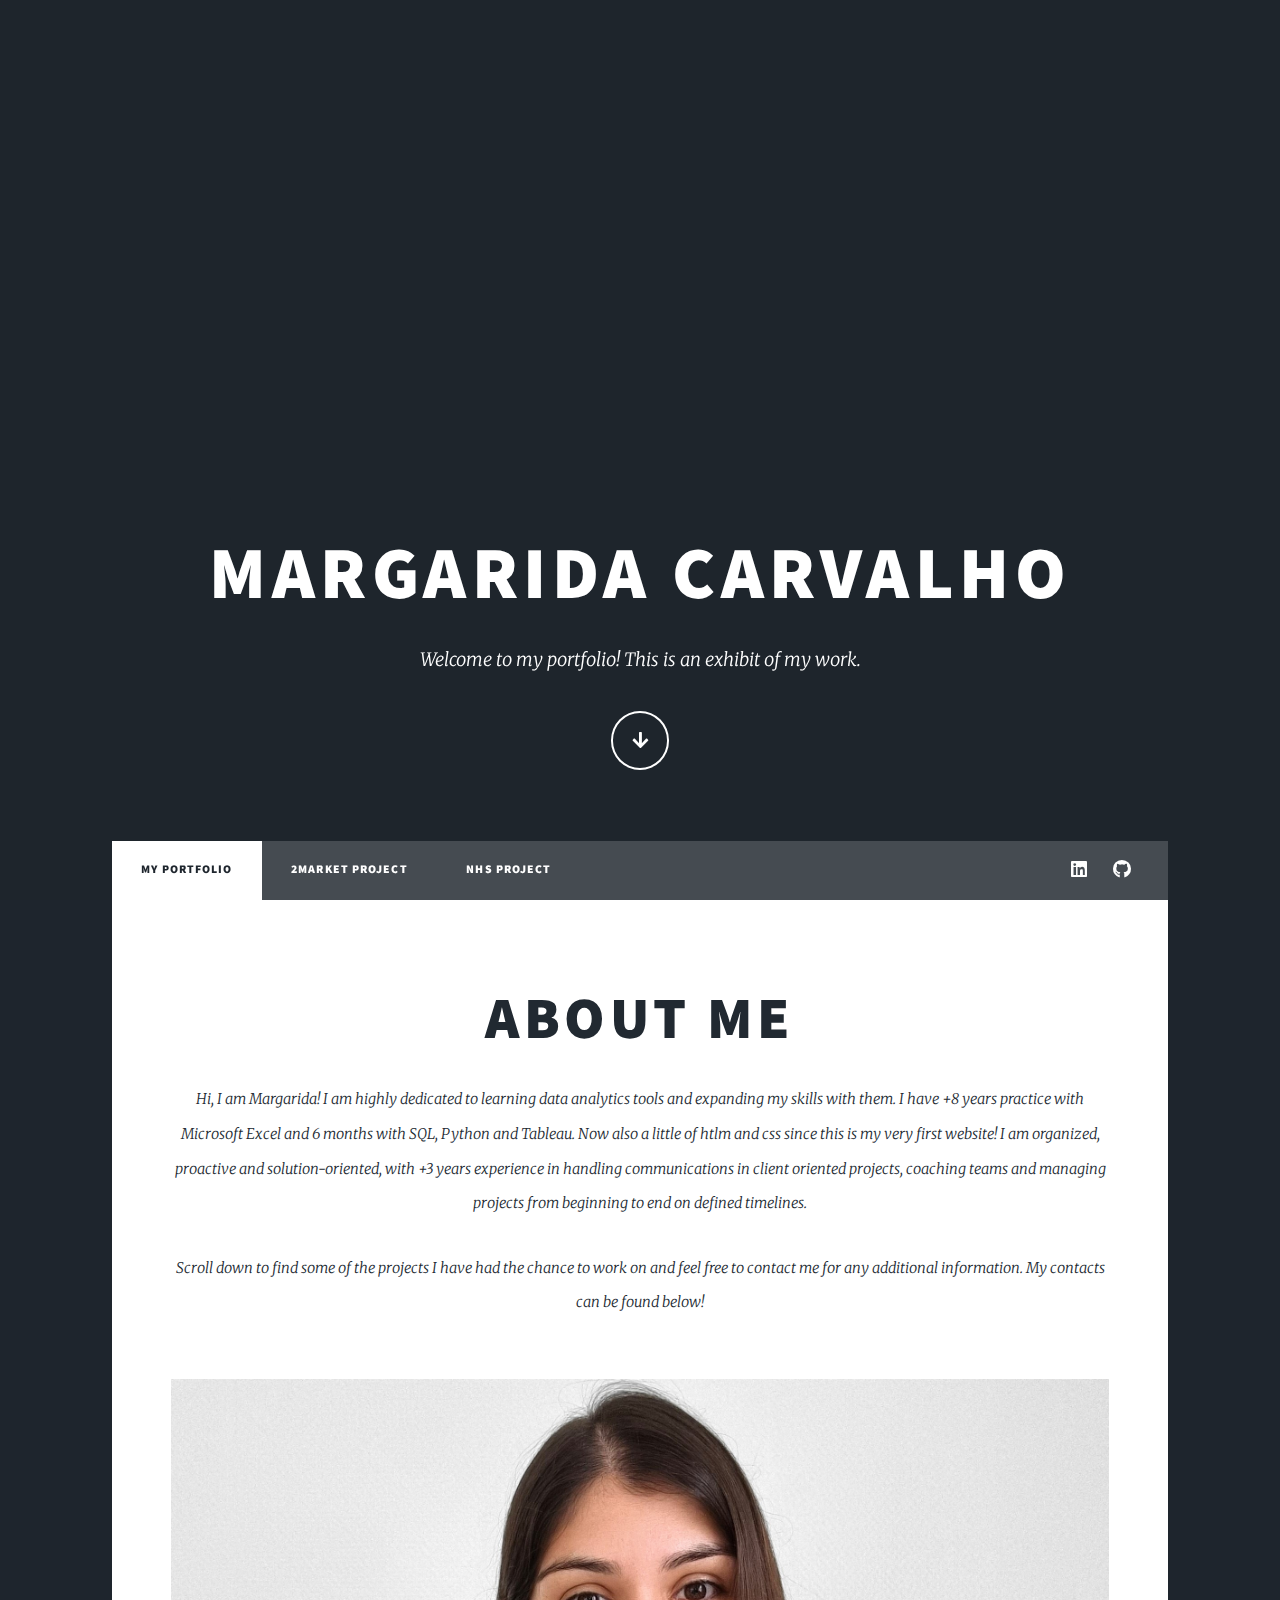
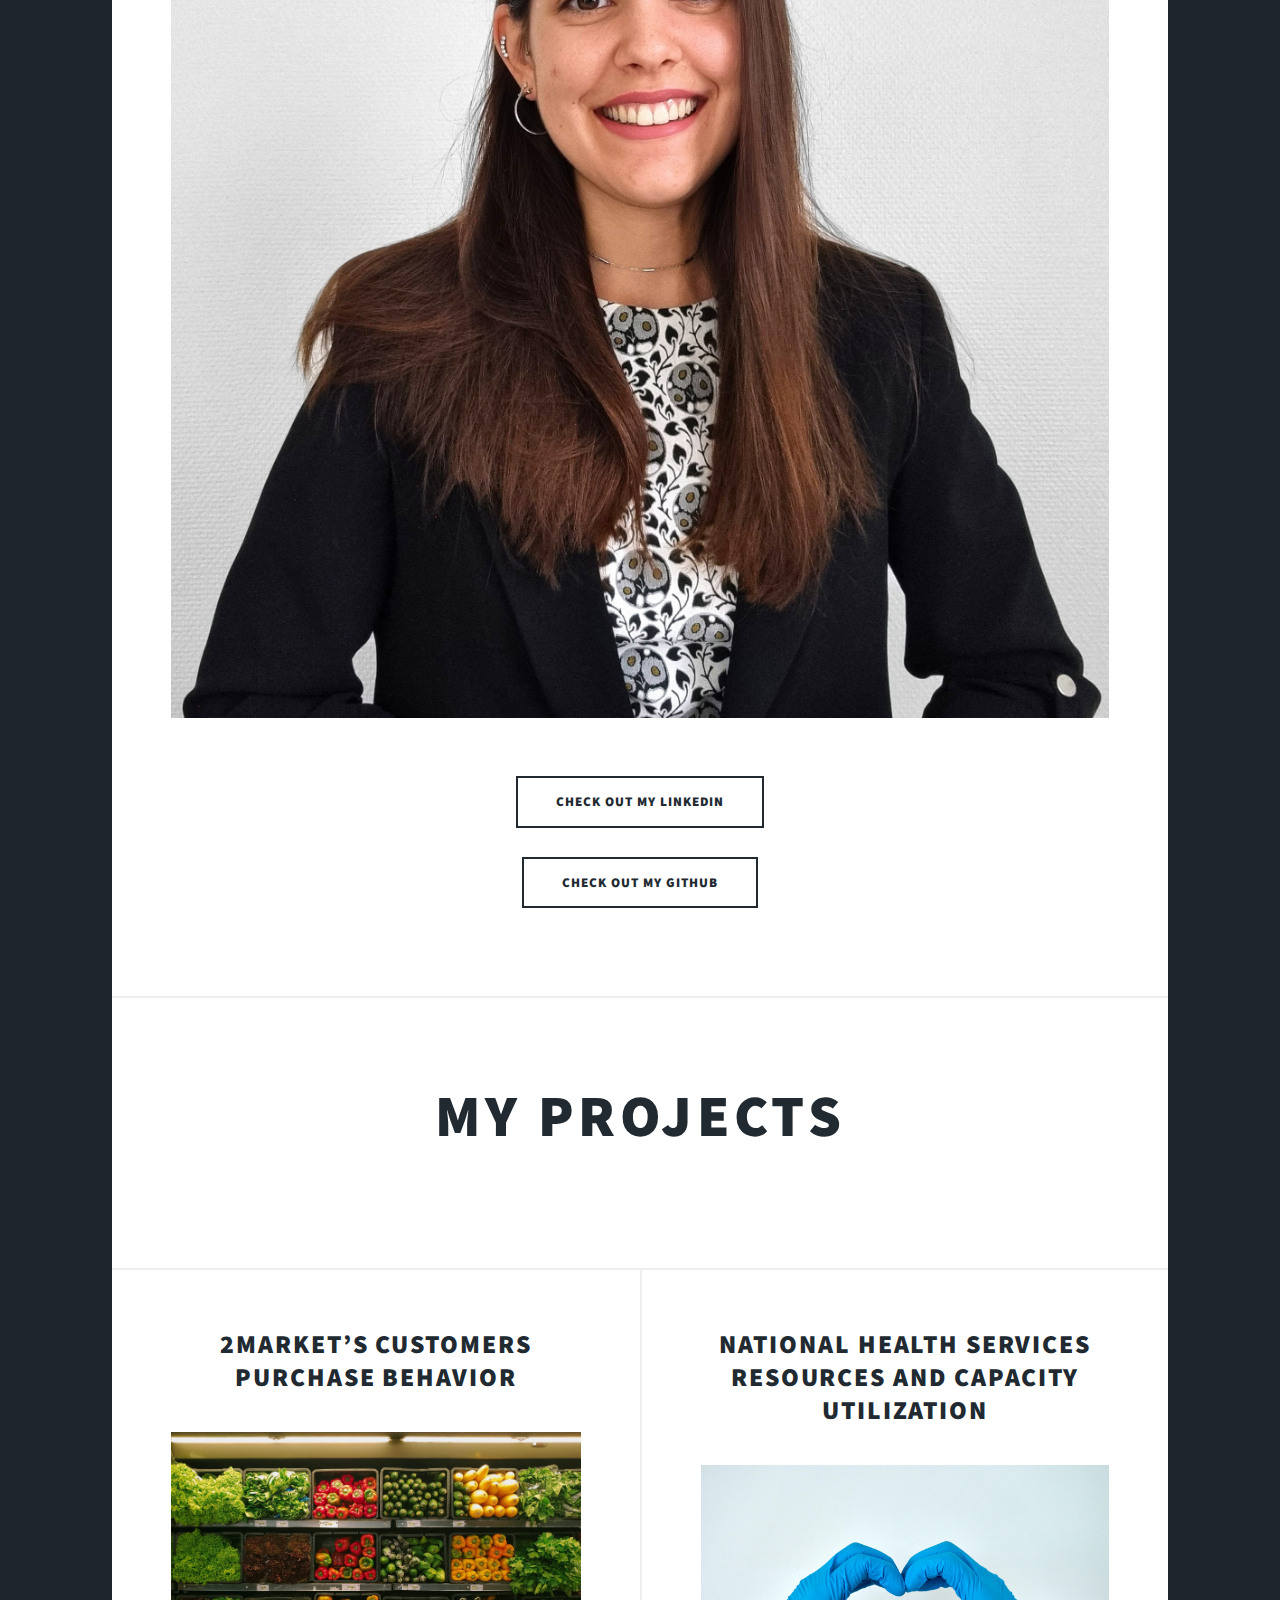
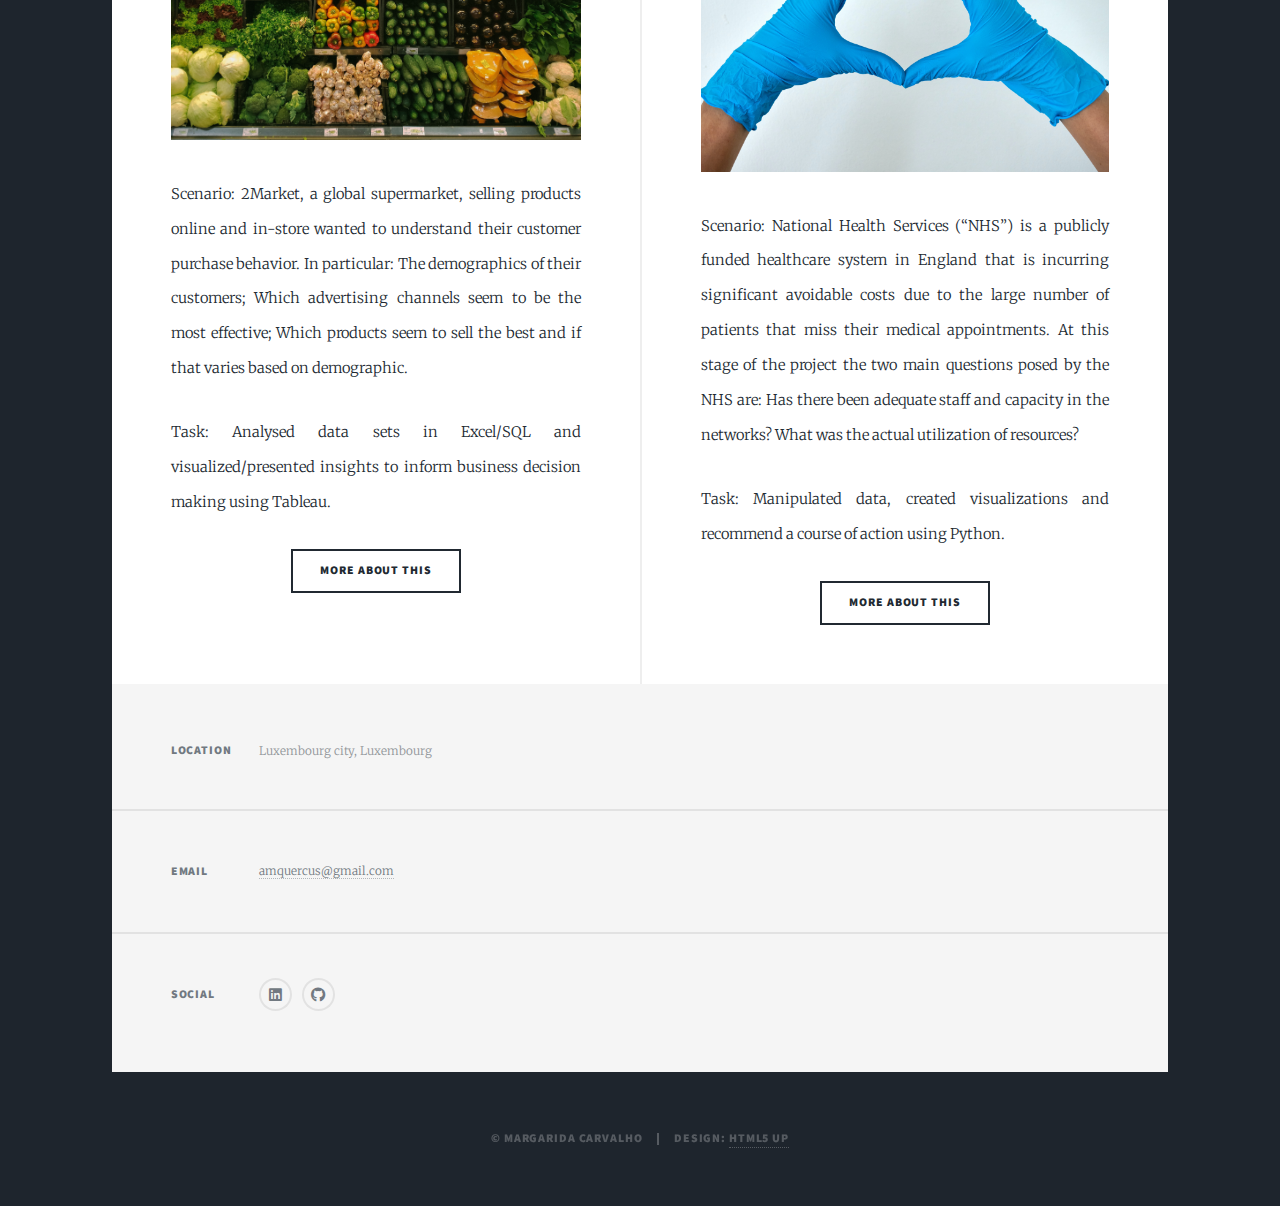
==== commit 25f0a041: "Update" ====
--- a/index.html
+++ b/index.html
@@ -53,11 +53,11 @@
 									<h2>About me<br /></a></h2>
 									<p>Hi, I am Margarida! I am highly dedicated to learning data analytics tools and expanding my 
 										skills with them. I have +8 years practice with Microsoft Excel and 
-										6 months with SQL, Python and Tableau.
+										6 months with SQL, Python and Tableau. Now also a little of htlm and 
+										css since this is my very first website!
 										I am organized, proactive and solution-oriented, with +3 years experience 
 										in handling communications in client oriented projects, coaching teams 
-										and managing projects from beginning to end on defined timelines. 
-										</p>
+										and managing projects from beginning to end on defined timelines. </p>
 									<p>
 										Scroll down to find some of the projects I have had the chance to work on 
 										and feel free to contact me for any additional information. 
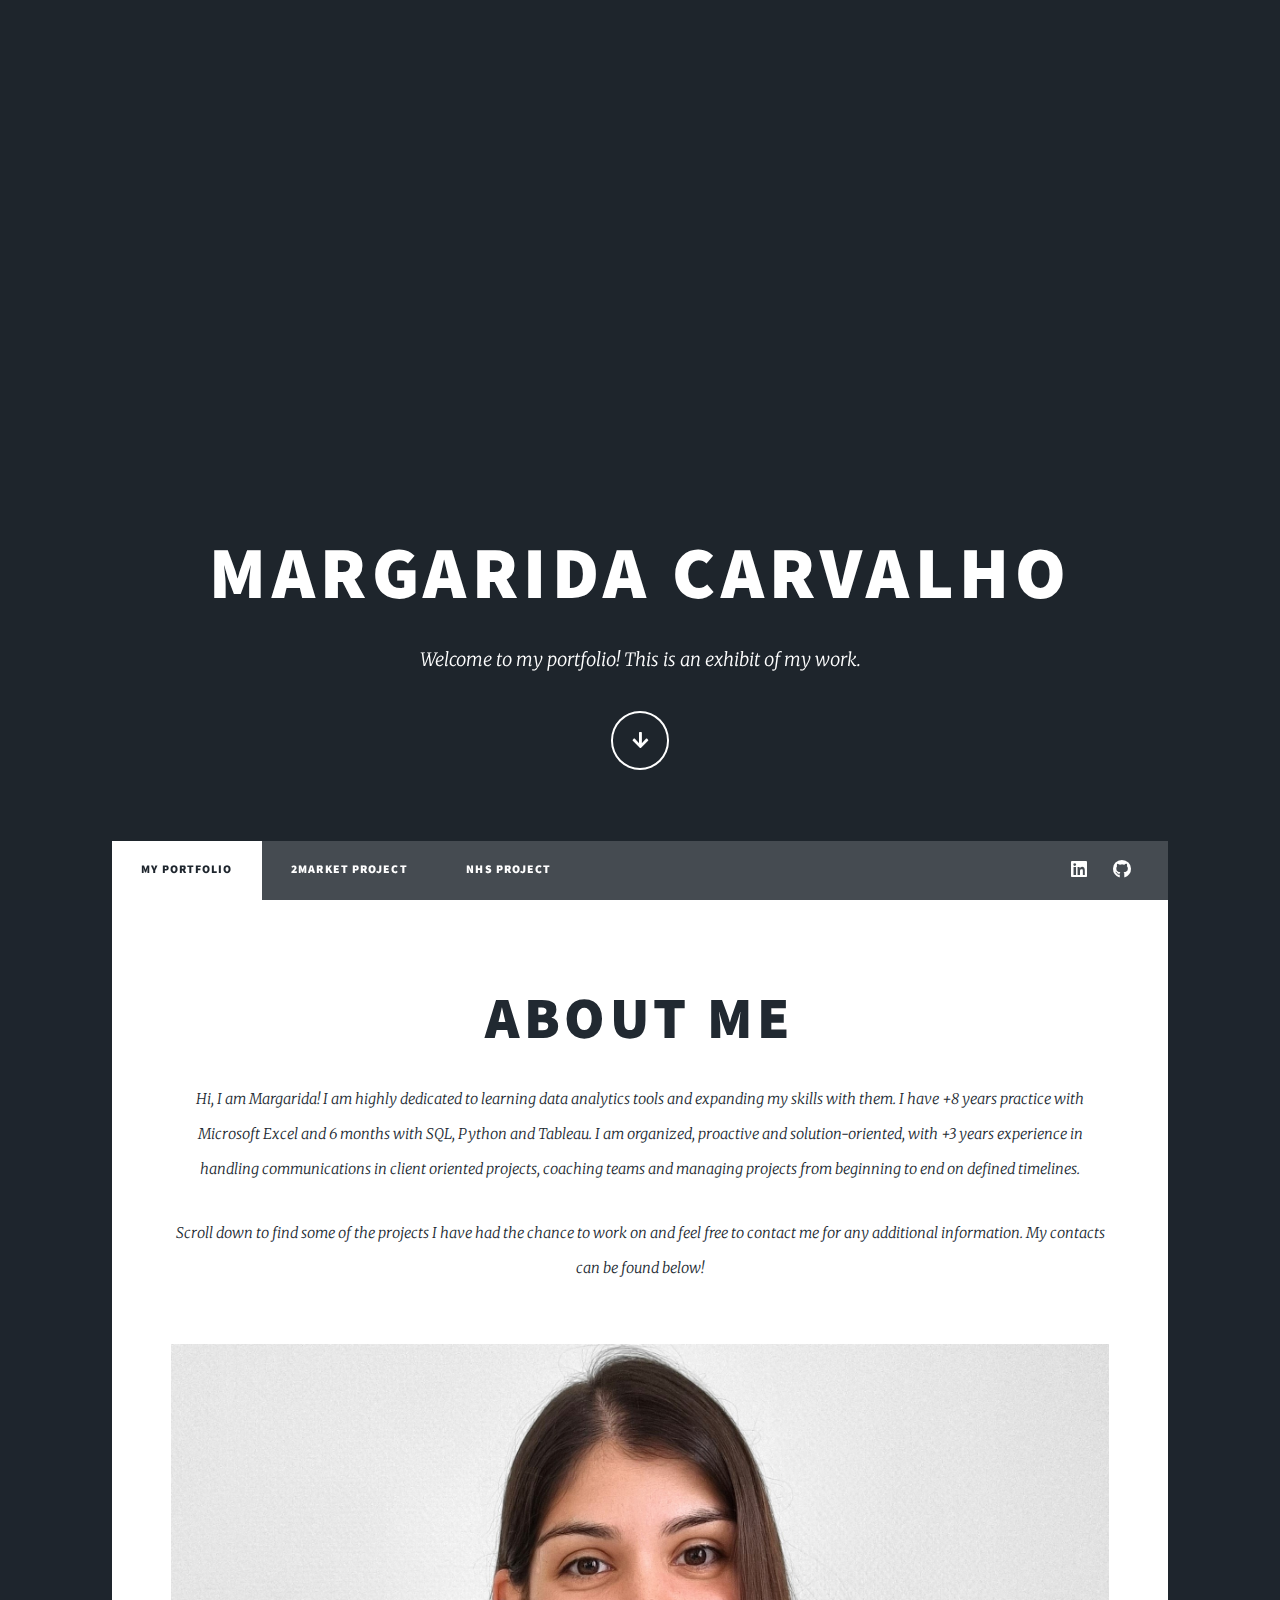
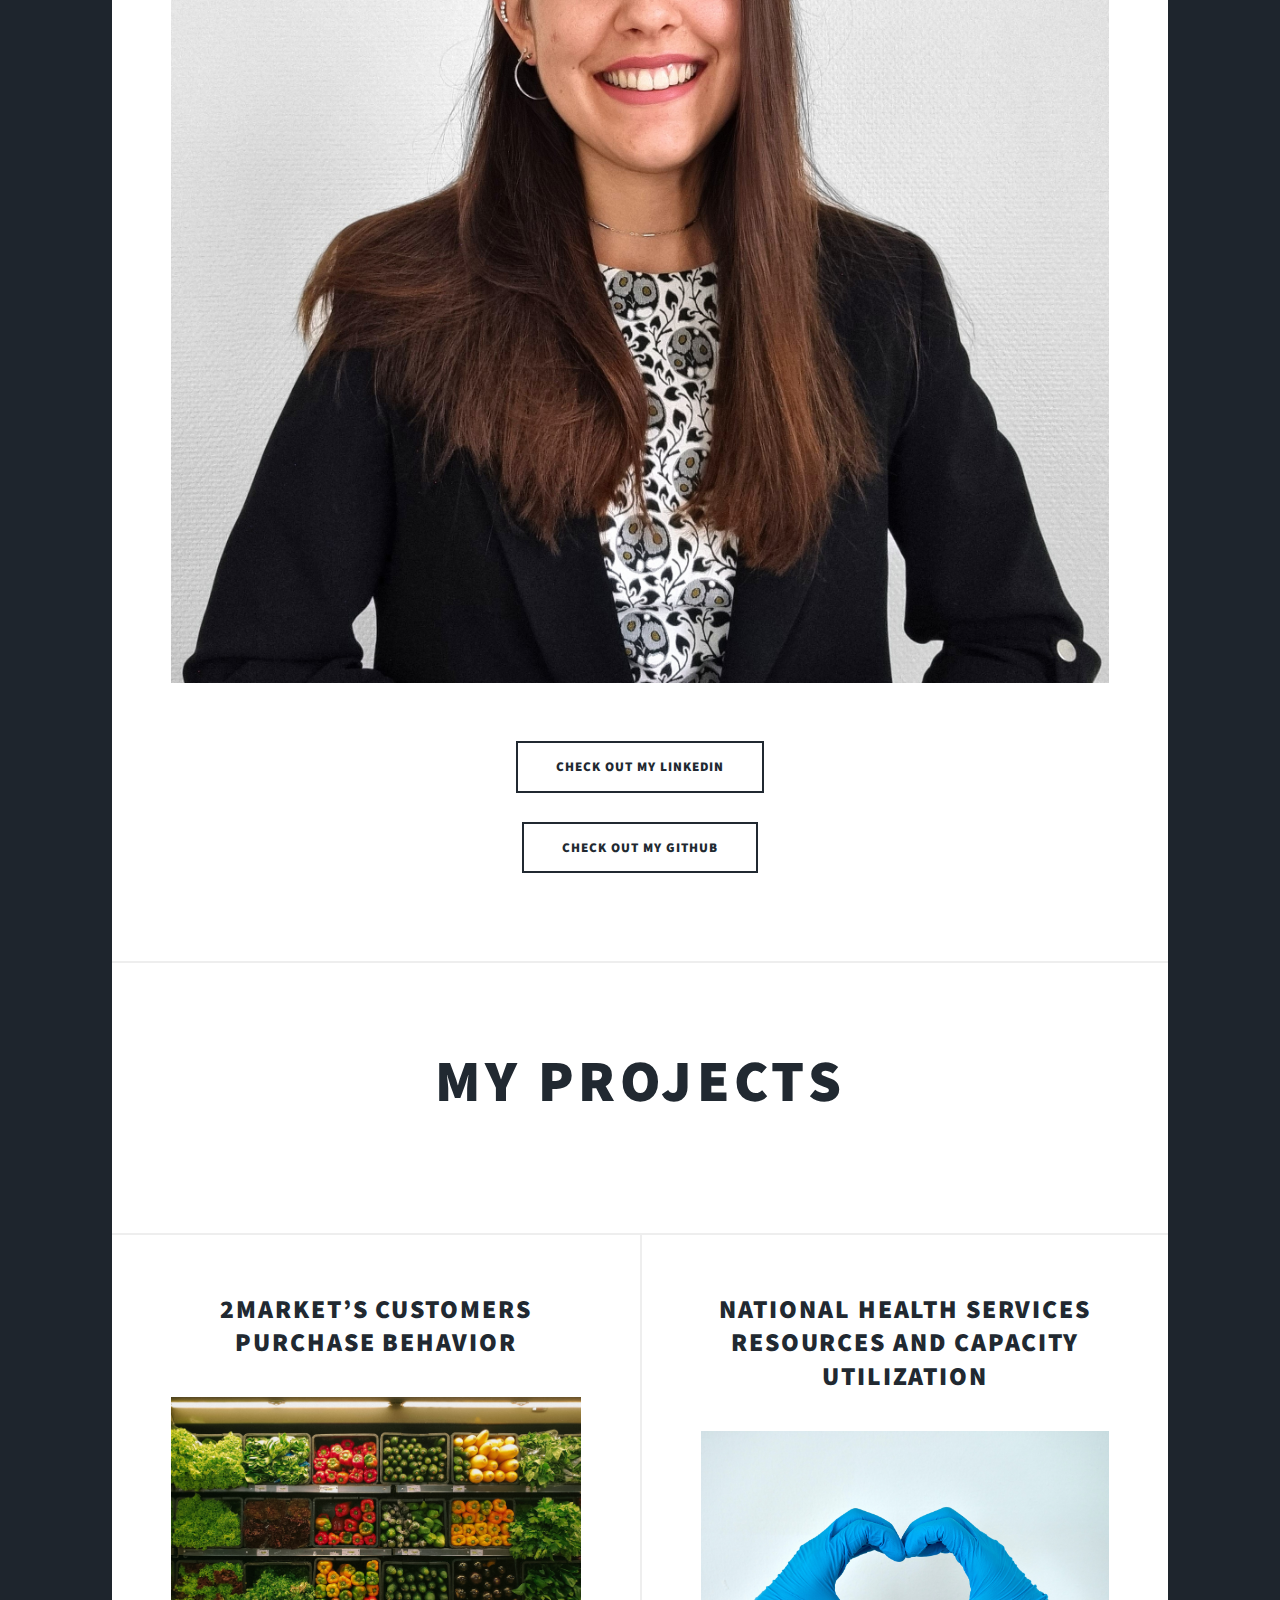
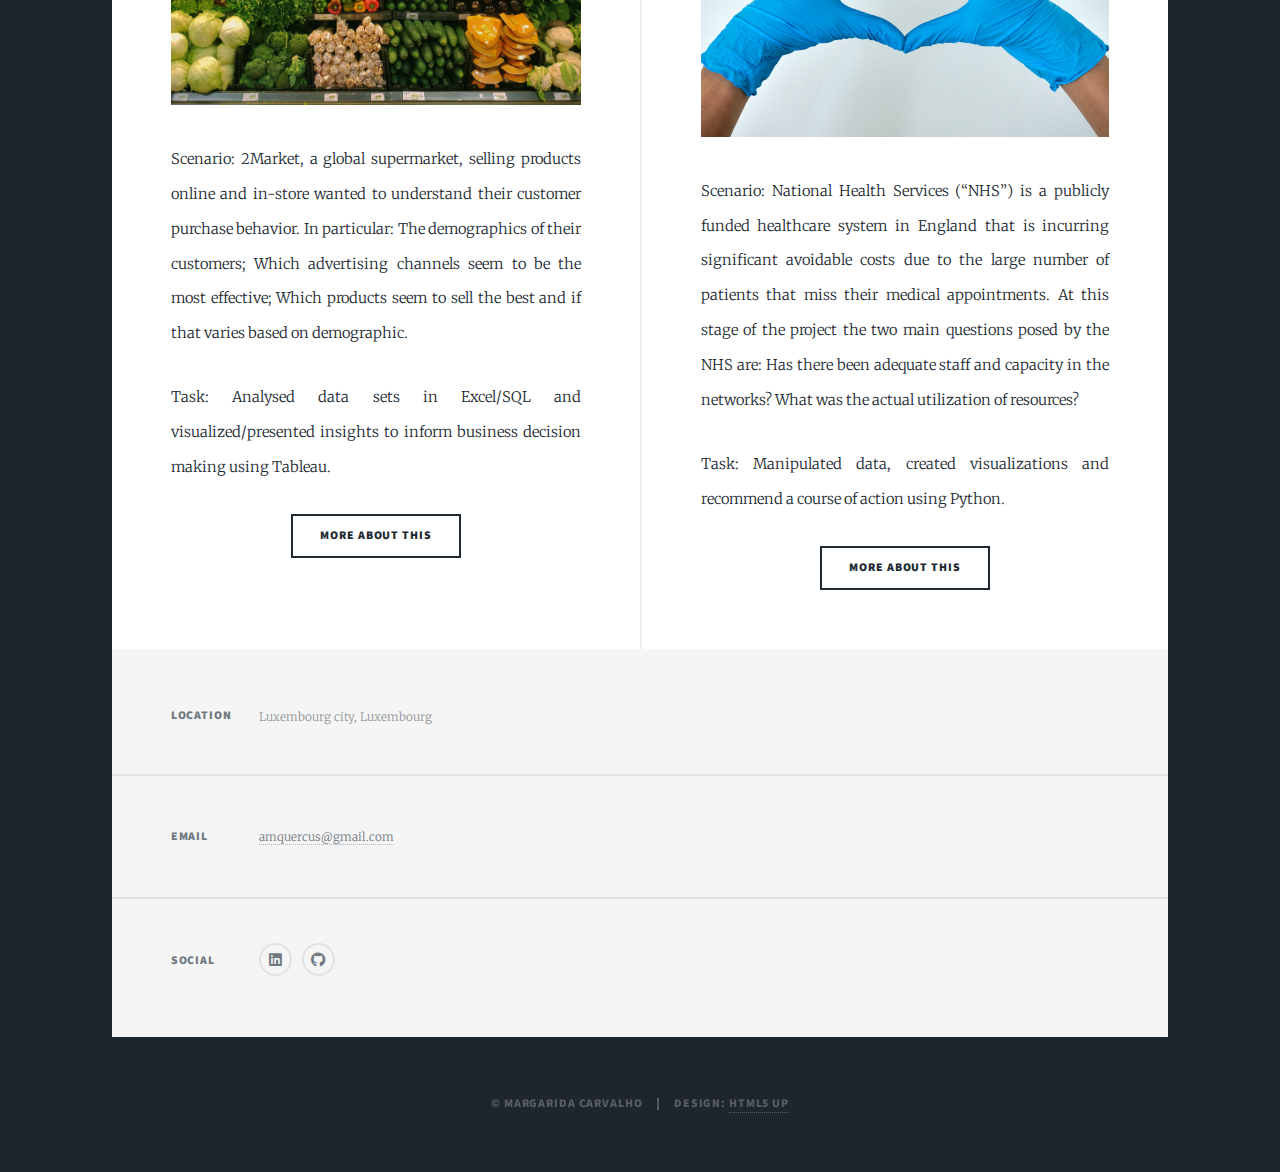
==== commit b4d4c24f: "Update" ====
--- a/index.html
+++ b/index.html
@@ -53,8 +53,7 @@
 									<h2>About me<br /></a></h2>
 									<p>Hi, I am Margarida! I am highly dedicated to learning data analytics tools and expanding my 
 										skills with them. I have +8 years practice with Microsoft Excel and 
-										6 months with SQL, Python and Tableau. Now also a little of htlm and 
-										css since this is my very first website!
+										6 months with SQL, Python and Tableau. 
 										I am organized, proactive and solution-oriented, with +3 years experience 
 										in handling communications in client oriented projects, coaching teams 
 										and managing projects from beginning to end on defined timelines. </p>
